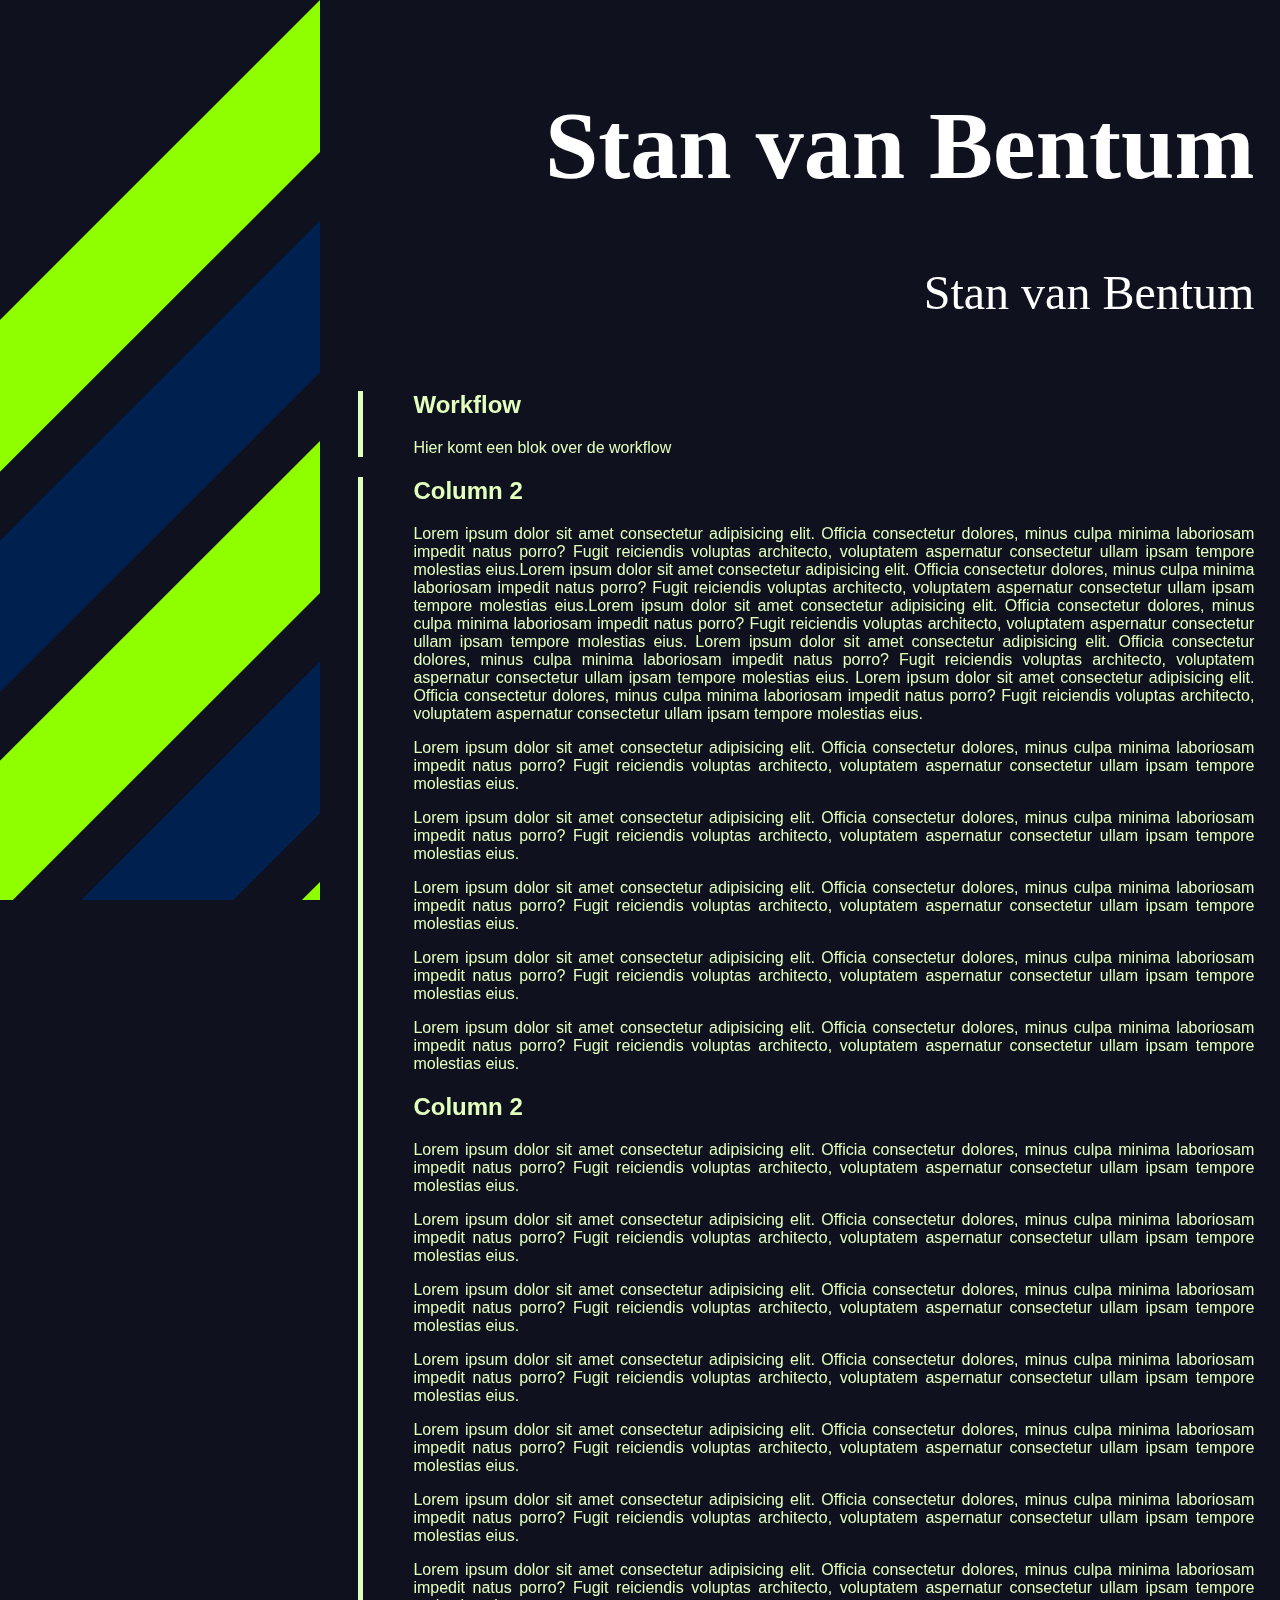
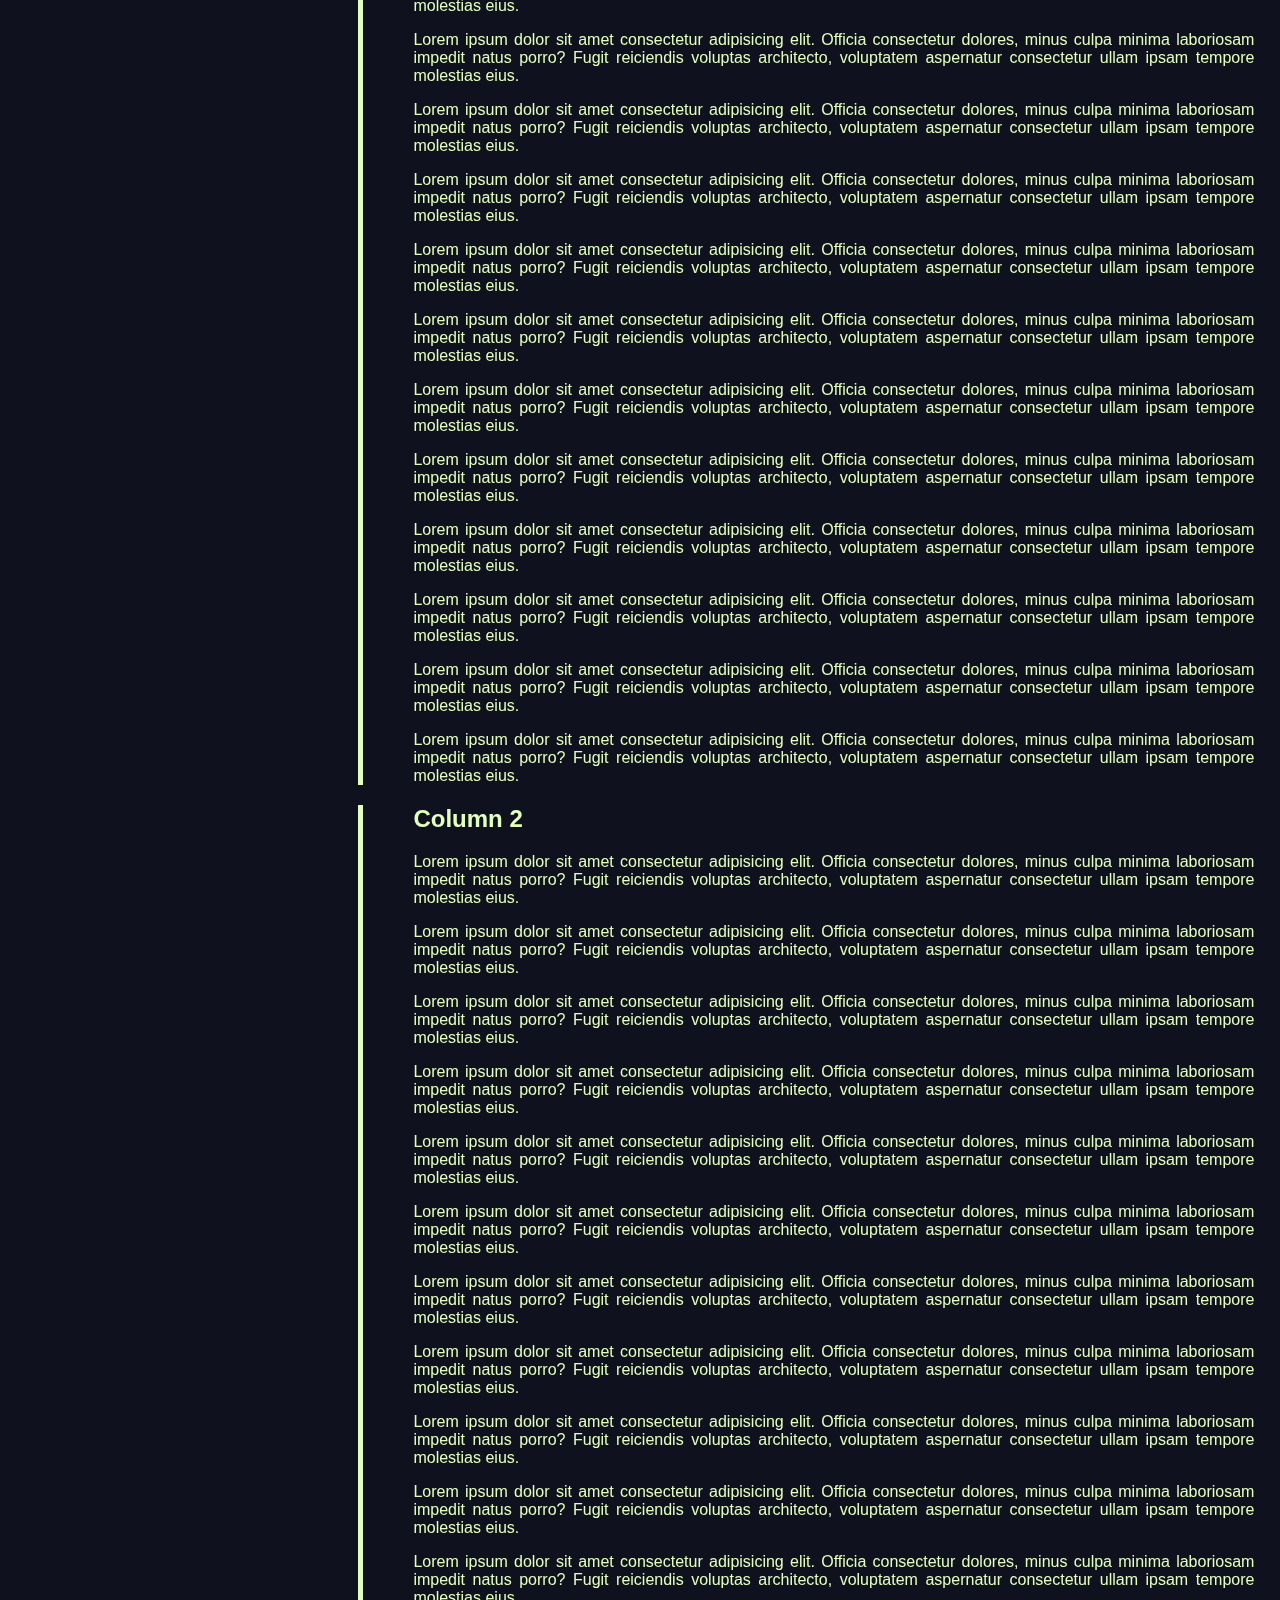
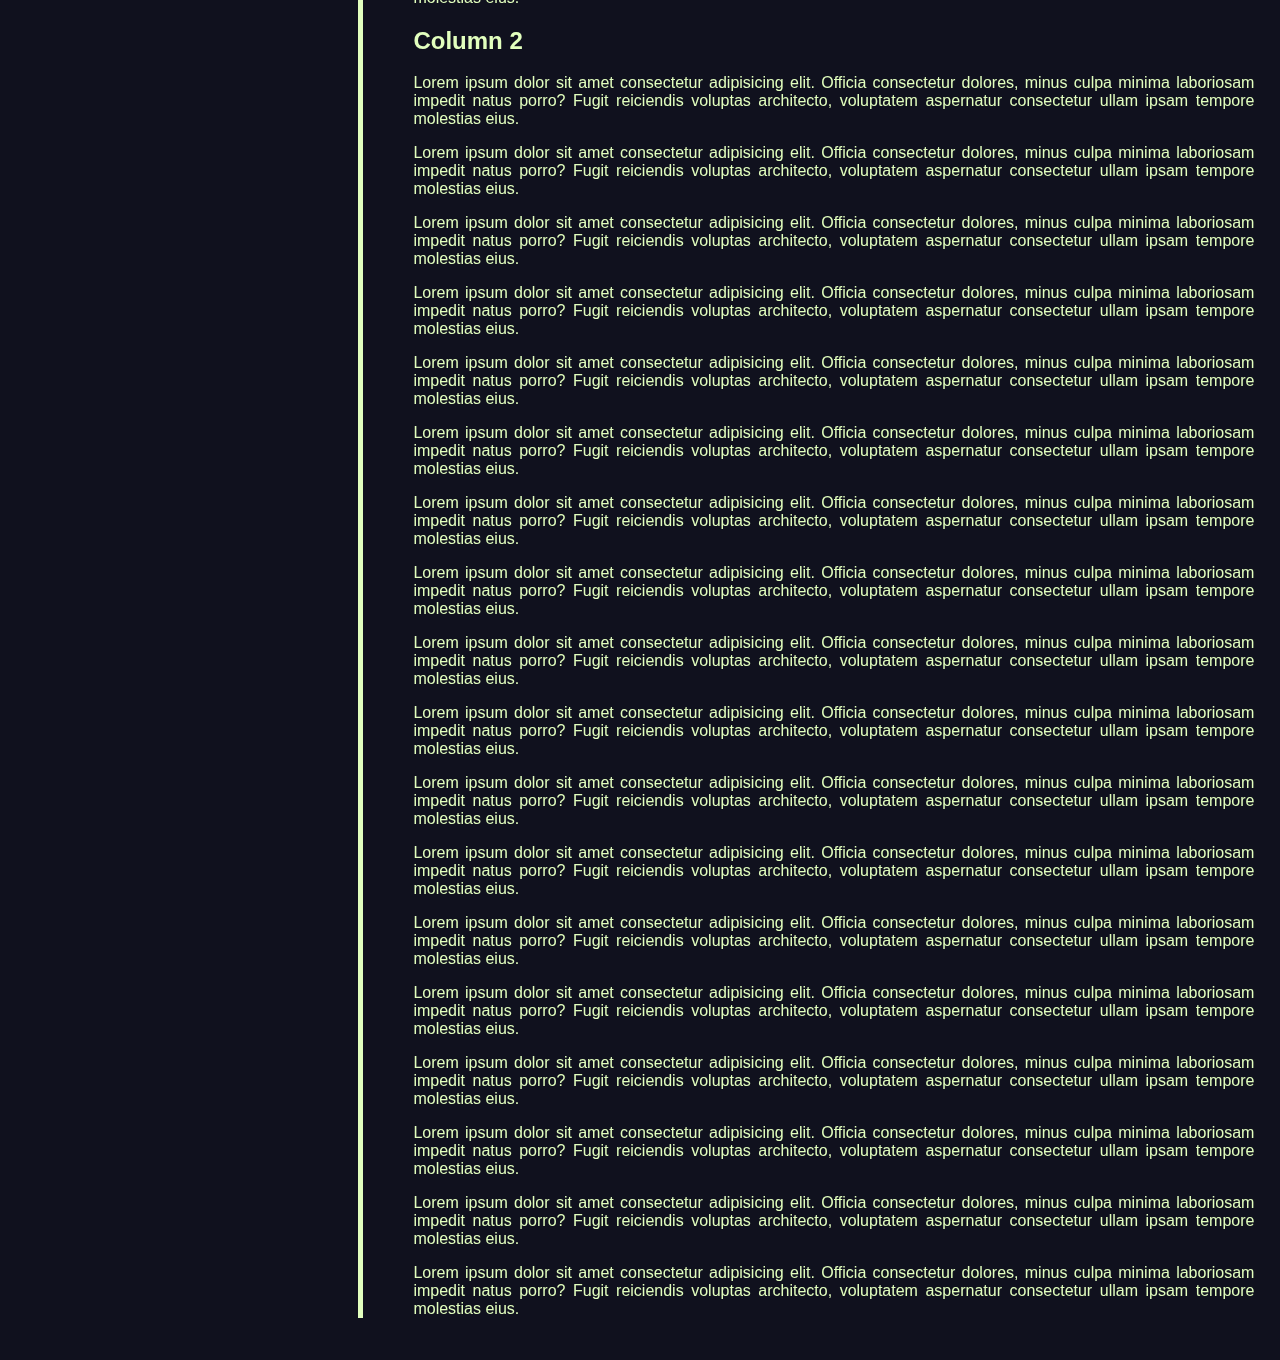
==== index.html @ 48581569 "Small stuff" ====
<!DOCTYPE html>
<html lang="en">

<head>
    <meta charset="UTF-8">
    <meta http-equiv="X-UA-Compatible" content="IE=edge">
    <meta name="viewport" content="width=device-width, initial-scale=1.0">
    <title>Document</title>
    <link rel="stylesheet" type="text/css" href="./style/style.css">


</head>

<body>
    <!-- <h2>Two Unequal Columns</h2> -->

    <div class="row">
        <header class="head right">
            <h1>Stan van Bentum</h1>Stan van Bentum
        </header>
        <aside class="column left">
        </aside>
        <div class="column right">
            <article class="alignRight">
                <h2>Workflow</h2>
                <p>Hier komt een blok over de workflow</p>
            </article>
            <article>
                <h2>Column 2</h2>
                <p>Lorem ipsum dolor sit amet consectetur adipisicing elit. Officia consectetur dolores, minus culpa
                    minima
                    laboriosam impedit natus porro? Fugit reiciendis voluptas architecto, voluptatem aspernatur
                    consectetur
                    ullam ipsam tempore molestias eius.Lorem ipsum dolor sit amet consectetur adipisicing elit. Officia
                    consectetur dolores, minus culpa
                    minima
                    laboriosam impedit natus porro? Fugit reiciendis voluptas architecto, voluptatem aspernatur
                    consectetur
                    ullam ipsam tempore molestias eius.Lorem ipsum dolor sit amet consectetur adipisicing elit. Officia
                    consectetur dolores, minus culpa
                    minima
                    laboriosam impedit natus porro? Fugit reiciendis voluptas architecto, voluptatem aspernatur
                    consectetur
                    ullam ipsam tempore molestias eius. Lorem ipsum dolor sit amet consectetur adipisicing elit. Officia
                    consectetur dolores, minus culpa
                    minima
                    laboriosam impedit natus porro? Fugit reiciendis voluptas architecto, voluptatem aspernatur
                    consectetur
                    ullam ipsam tempore molestias eius. Lorem ipsum dolor sit amet consectetur adipisicing elit. Officia
                    consectetur dolores, minus culpa
                    minima
                    laboriosam impedit natus porro? Fugit reiciendis voluptas architecto, voluptatem aspernatur
                    consectetur
                    ullam ipsam tempore molestias eius.</p>
                <p>Lorem ipsum dolor sit amet consectetur adipisicing elit. Officia consectetur dolores, minus culpa
                    minima
                    laboriosam impedit natus porro? Fugit reiciendis voluptas architecto, voluptatem aspernatur
                    consectetur
                    ullam ipsam tempore molestias eius.</p>
                <p>Lorem ipsum dolor sit amet consectetur adipisicing elit. Officia consectetur dolores, minus culpa
                    minima
                    laboriosam impedit natus porro? Fugit reiciendis voluptas architecto, voluptatem aspernatur
                    consectetur
                    ullam ipsam tempore molestias eius.</p>
                <p>Lorem ipsum dolor sit amet consectetur adipisicing elit. Officia consectetur dolores, minus culpa
                    minima
                    laboriosam impedit natus porro? Fugit reiciendis voluptas architecto, voluptatem aspernatur
                    consectetur
                    ullam ipsam tempore molestias eius.</p>

                <p>Lorem ipsum dolor sit amet consectetur adipisicing elit. Officia consectetur dolores, minus culpa
                    minima
                    laboriosam impedit natus porro? Fugit reiciendis voluptas architecto, voluptatem aspernatur
                    consectetur
                    ullam ipsam tempore molestias eius.</p>
                <p>Lorem ipsum dolor sit amet consectetur adipisicing elit. Officia consectetur dolores, minus culpa
                    minima
                    laboriosam impedit natus porro? Fugit reiciendis voluptas architecto, voluptatem aspernatur
                    consectetur
                    ullam ipsam tempore molestias eius.</p>
                <h2>Column 2</h2>
                <p>Lorem ipsum dolor sit amet consectetur adipisicing elit. Officia consectetur dolores, minus culpa
                    minima
                    laboriosam impedit natus porro? Fugit reiciendis voluptas architecto, voluptatem aspernatur
                    consectetur
                    ullam ipsam tempore molestias eius.</p>
                <p>Lorem ipsum dolor sit amet consectetur adipisicing elit. Officia consectetur dolores, minus culpa
                    minima
                    laboriosam impedit natus porro? Fugit reiciendis voluptas architecto, voluptatem aspernatur
                    consectetur
                    ullam ipsam tempore molestias eius.</p>
                <p>Lorem ipsum dolor sit amet consectetur adipisicing elit. Officia consectetur dolores, minus culpa
                    minima
                    laboriosam impedit natus porro? Fugit reiciendis voluptas architecto, voluptatem aspernatur
                    consectetur
                    ullam ipsam tempore molestias eius.</p>
                <p>Lorem ipsum dolor sit amet consectetur adipisicing elit. Officia consectetur dolores, minus culpa
                    minima
                    laboriosam impedit natus porro? Fugit reiciendis voluptas architecto, voluptatem aspernatur
                    consectetur
                    ullam ipsam tempore molestias eius.</p>
                <p>Lorem ipsum dolor sit amet consectetur adipisicing elit. Officia consectetur dolores, minus culpa
                    minima
                    laboriosam impedit natus porro? Fugit reiciendis voluptas architecto, voluptatem aspernatur
                    consectetur
                    ullam ipsam tempore molestias eius.</p>
                <p>Lorem ipsum dolor sit amet consectetur adipisicing elit. Officia consectetur dolores, minus culpa
                    minima
                    laboriosam impedit natus porro? Fugit reiciendis voluptas architecto, voluptatem aspernatur
                    consectetur
                    ullam ipsam tempore molestias eius.</p>
                <p>Lorem ipsum dolor sit amet consectetur adipisicing elit. Officia consectetur dolores, minus culpa
                    minima
                    laboriosam impedit natus porro? Fugit reiciendis voluptas architecto, voluptatem aspernatur
                    consectetur
                    ullam ipsam tempore molestias eius.</p>
                <p>Lorem ipsum dolor sit amet consectetur adipisicing elit. Officia consectetur dolores, minus culpa
                    minima
                    laboriosam impedit natus porro? Fugit reiciendis voluptas architecto, voluptatem aspernatur
                    consectetur
                    ullam ipsam tempore molestias eius.</p>
                <p>Lorem ipsum dolor sit amet consectetur adipisicing elit. Officia consectetur dolores, minus culpa
                    minima
                    laboriosam impedit natus porro? Fugit reiciendis voluptas architecto, voluptatem aspernatur
                    consectetur
                    ullam ipsam tempore molestias eius.</p>
                <p>Lorem ipsum dolor sit amet consectetur adipisicing elit. Officia consectetur dolores, minus culpa
                    minima
                    laboriosam impedit natus porro? Fugit reiciendis voluptas architecto, voluptatem aspernatur
                    consectetur
                    ullam ipsam tempore molestias eius.</p>
                <p>Lorem ipsum dolor sit amet consectetur adipisicing elit. Officia consectetur dolores, minus culpa
                    minima
                    laboriosam impedit natus porro? Fugit reiciendis voluptas architecto, voluptatem aspernatur
                    consectetur
                    ullam ipsam tempore molestias eius.</p>
                <p>Lorem ipsum dolor sit amet consectetur adipisicing elit. Officia consectetur dolores, minus culpa
                    minima
                    laboriosam impedit natus porro? Fugit reiciendis voluptas architecto, voluptatem aspernatur
                    consectetur
                    ullam ipsam tempore molestias eius.</p>
                <p>Lorem ipsum dolor sit amet consectetur adipisicing elit. Officia consectetur dolores, minus culpa
                    minima
                    laboriosam impedit natus porro? Fugit reiciendis voluptas architecto, voluptatem aspernatur
                    consectetur
                    ullam ipsam tempore molestias eius.</p>
                <p>Lorem ipsum dolor sit amet consectetur adipisicing elit. Officia consectetur dolores, minus culpa
                    minima
                    laboriosam impedit natus porro? Fugit reiciendis voluptas architecto, voluptatem aspernatur
                    consectetur
                    ullam ipsam tempore molestias eius.</p>
                <p>Lorem ipsum dolor sit amet consectetur adipisicing elit. Officia consectetur dolores, minus culpa
                    minima
                    laboriosam impedit natus porro? Fugit reiciendis voluptas architecto, voluptatem aspernatur
                    consectetur
                    ullam ipsam tempore molestias eius.</p>
                <p>Lorem ipsum dolor sit amet consectetur adipisicing elit. Officia consectetur dolores, minus culpa
                    minima
                    laboriosam impedit natus porro? Fugit reiciendis voluptas architecto, voluptatem aspernatur
                    consectetur
                    ullam ipsam tempore molestias eius.</p>
                <p>Lorem ipsum dolor sit amet consectetur adipisicing elit. Officia consectetur dolores, minus culpa
                    minima
                    laboriosam impedit natus porro? Fugit reiciendis voluptas architecto, voluptatem aspernatur
                    consectetur
                    ullam ipsam tempore molestias eius.</p>
                <p>Lorem ipsum dolor sit amet consectetur adipisicing elit. Officia consectetur dolores, minus culpa
                    minima
                    laboriosam impedit natus porro? Fugit reiciendis voluptas architecto, voluptatem aspernatur
                    consectetur
                    ullam ipsam tempore molestias eius.</p>
            </article>
            <article>
                <h2>Column 2</h2>
                <p>Lorem ipsum dolor sit amet consectetur adipisicing elit. Officia consectetur dolores, minus culpa
                    minima
                    laboriosam impedit natus porro? Fugit reiciendis voluptas architecto, voluptatem aspernatur
                    consectetur
                    ullam ipsam tempore molestias eius.</p>
                <p>Lorem ipsum dolor sit amet consectetur adipisicing elit. Officia consectetur dolores, minus culpa
                    minima
                    laboriosam impedit natus porro? Fugit reiciendis voluptas architecto, voluptatem aspernatur
                    consectetur
                    ullam ipsam tempore molestias eius.</p>
                <p>Lorem ipsum dolor sit amet consectetur adipisicing elit. Officia consectetur dolores, minus culpa
                    minima
                    laboriosam impedit natus porro? Fugit reiciendis voluptas architecto, voluptatem aspernatur
                    consectetur
                    ullam ipsam tempore molestias eius.</p>
                <p>Lorem ipsum dolor sit amet consectetur adipisicing elit. Officia consectetur dolores, minus culpa
                    minima
                    laboriosam impedit natus porro? Fugit reiciendis voluptas architecto, voluptatem aspernatur
                    consectetur
                    ullam ipsam tempore molestias eius.</p>
                <p>Lorem ipsum dolor sit amet consectetur adipisicing elit. Officia consectetur dolores, minus culpa
                    minima
                    laboriosam impedit natus porro? Fugit reiciendis voluptas architecto, voluptatem aspernatur
                    consectetur
                    ullam ipsam tempore molestias eius.</p>
                <p>Lorem ipsum dolor sit amet consectetur adipisicing elit. Officia consectetur dolores, minus culpa
                    minima
                    laboriosam impedit natus porro? Fugit reiciendis voluptas architecto, voluptatem aspernatur
                    consectetur
                    ullam ipsam tempore molestias eius.</p>
                <p>Lorem ipsum dolor sit amet consectetur adipisicing elit. Officia consectetur dolores, minus culpa
                    minima
                    laboriosam impedit natus porro? Fugit reiciendis voluptas architecto, voluptatem aspernatur
                    consectetur
                    ullam ipsam tempore molestias eius.</p>
                <p>Lorem ipsum dolor sit amet consectetur adipisicing elit. Officia consectetur dolores, minus culpa
                    minima
                    laboriosam impedit natus porro? Fugit reiciendis voluptas architecto, voluptatem aspernatur
                    consectetur
                    ullam ipsam tempore molestias eius.</p>
                <p>Lorem ipsum dolor sit amet consectetur adipisicing elit. Officia consectetur dolores, minus culpa
                    minima
                    laboriosam impedit natus porro? Fugit reiciendis voluptas architecto, voluptatem aspernatur
                    consectetur
                    ullam ipsam tempore molestias eius.</p>
                <p>Lorem ipsum dolor sit amet consectetur adipisicing elit. Officia consectetur dolores, minus culpa
                    minima
                    laboriosam impedit natus porro? Fugit reiciendis voluptas architecto, voluptatem aspernatur
                    consectetur
                    ullam ipsam tempore molestias eius.</p>
                <p>Lorem ipsum dolor sit amet consectetur adipisicing elit. Officia consectetur dolores, minus culpa
                    minima
                    laboriosam impedit natus porro? Fugit reiciendis voluptas architecto, voluptatem aspernatur
                    consectetur
                    ullam ipsam tempore molestias eius.</p>
                <h2>Column 2</h2>
                <p>Lorem ipsum dolor sit amet consectetur adipisicing elit. Officia consectetur dolores, minus culpa
                    minima
                    laboriosam impedit natus porro? Fugit reiciendis voluptas architecto, voluptatem aspernatur
                    consectetur
                    ullam ipsam tempore molestias eius.</p>
                <p>Lorem ipsum dolor sit amet consectetur adipisicing elit. Officia consectetur dolores, minus culpa
                    minima
                    laboriosam impedit natus porro? Fugit reiciendis voluptas architecto, voluptatem aspernatur
                    consectetur
                    ullam ipsam tempore molestias eius.</p>
                <p>Lorem ipsum dolor sit amet consectetur adipisicing elit. Officia consectetur dolores, minus culpa
                    minima
                    laboriosam impedit natus porro? Fugit reiciendis voluptas architecto, voluptatem aspernatur
                    consectetur
                    ullam ipsam tempore molestias eius.</p>
                <p>Lorem ipsum dolor sit amet consectetur adipisicing elit. Officia consectetur dolores, minus culpa
                    minima
                    laboriosam impedit natus porro? Fugit reiciendis voluptas architecto, voluptatem aspernatur
                    consectetur
                    ullam ipsam tempore molestias eius.</p>
                <p>Lorem ipsum dolor sit amet consectetur adipisicing elit. Officia consectetur dolores, minus culpa
                    minima
                    laboriosam impedit natus porro? Fugit reiciendis voluptas architecto, voluptatem aspernatur
                    consectetur
                    ullam ipsam tempore molestias eius.</p>
                <p>Lorem ipsum dolor sit amet consectetur adipisicing elit. Officia consectetur dolores, minus culpa
                    minima
                    laboriosam impedit natus porro? Fugit reiciendis voluptas architecto, voluptatem aspernatur
                    consectetur
                    ullam ipsam tempore molestias eius.</p>
                <p>Lorem ipsum dolor sit amet consectetur adipisicing elit. Officia consectetur dolores, minus culpa
                    minima
                    laboriosam impedit natus porro? Fugit reiciendis voluptas architecto, voluptatem aspernatur
                    consectetur
                    ullam ipsam tempore molestias eius.</p>
                <p>Lorem ipsum dolor sit amet consectetur adipisicing elit. Officia consectetur dolores, minus culpa
                    minima
                    laboriosam impedit natus porro? Fugit reiciendis voluptas architecto, voluptatem aspernatur
                    consectetur
                    ullam ipsam tempore molestias eius.</p>
                <p>Lorem ipsum dolor sit amet consectetur adipisicing elit. Officia consectetur dolores, minus culpa
                    minima
                    laboriosam impedit natus porro? Fugit reiciendis voluptas architecto, voluptatem aspernatur
                    consectetur
                    ullam ipsam tempore molestias eius.</p>
                <p>Lorem ipsum dolor sit amet consectetur adipisicing elit. Officia consectetur dolores, minus culpa
                    minima
                    laboriosam impedit natus porro? Fugit reiciendis voluptas architecto, voluptatem aspernatur
                    consectetur
                    ullam ipsam tempore molestias eius.</p>
                <p>Lorem ipsum dolor sit amet consectetur adipisicing elit. Officia consectetur dolores, minus culpa
                    minima
                    laboriosam impedit natus porro? Fugit reiciendis voluptas architecto, voluptatem aspernatur
                    consectetur
                    ullam ipsam tempore molestias eius.</p>
                <p>Lorem ipsum dolor sit amet consectetur adipisicing elit. Officia consectetur dolores, minus culpa
                    minima
                    laboriosam impedit natus porro? Fugit reiciendis voluptas architecto, voluptatem aspernatur
                    consectetur
                    ullam ipsam tempore molestias eius.</p>
                <p>Lorem ipsum dolor sit amet consectetur adipisicing elit. Officia consectetur dolores, minus culpa
                    minima
                    laboriosam impedit natus porro? Fugit reiciendis voluptas architecto, voluptatem aspernatur
                    consectetur
                    ullam ipsam tempore molestias eius.</p>
                <p>Lorem ipsum dolor sit amet consectetur adipisicing elit. Officia consectetur dolores, minus culpa
                    minima
                    laboriosam impedit natus porro? Fugit reiciendis voluptas architecto, voluptatem aspernatur
                    consectetur
                    ullam ipsam tempore molestias eius.</p>
                <p>Lorem ipsum dolor sit amet consectetur adipisicing elit. Officia consectetur dolores, minus culpa
                    minima
                    laboriosam impedit natus porro? Fugit reiciendis voluptas architecto, voluptatem aspernatur
                    consectetur
                    ullam ipsam tempore molestias eius.</p>
                <p>Lorem ipsum dolor sit amet consectetur adipisicing elit. Officia consectetur dolores, minus culpa
                    minima
                    laboriosam impedit natus porro? Fugit reiciendis voluptas architecto, voluptatem aspernatur
                    consectetur
                    ullam ipsam tempore molestias eius.</p>
                <p>Lorem ipsum dolor sit amet consectetur adipisicing elit. Officia consectetur dolores, minus culpa
                    minima
                    laboriosam impedit natus porro? Fugit reiciendis voluptas architecto, voluptatem aspernatur
                    consectetur
                    ullam ipsam tempore molestias eius.</p>
                <p>Lorem ipsum dolor sit amet consectetur adipisicing elit. Officia consectetur dolores, minus culpa
                    minima
                    laboriosam impedit natus porro? Fugit reiciendis voluptas architecto, voluptatem aspernatur
                    consectetur
                    ullam ipsam tempore molestias eius.</p>
            </article>
        </div>
    </div>
    <script src="scripts/main.js"></script>
    <script src="scripts/scroll.js"></script>
</body>

</html>
---- style/style.css ----
@font-face {
    font-family: 'Lora', serif;
    src: url('https://fonts.googleapis.com/css2?family=Lora:wght@700');
}

@font-face {
    font-family: 'Open Sans', sans-serif;
    src: url('https://fonts.googleapis.com/css2?family=Open+Sans&display=swap');
}

body {
    margin: 0;
    padding: 0;
    /* overflow: hidden; */
    background: #10111E;
    overflow-x: hidden;
    height: 100%;
    font-family: 'Open Sans', sans-serif;

}

* {
    box-sizing: border-box;
}

.column {
    margin: 0;
}

header {
    text-align: right;
    color: white;
    font-size: 3em;
    font-family: 'Lora', serif;
}

.left {
    float: left;
    left: 0;
    top: 0;
    bottom: 0;
    right: 0;
    z-index: -1;
    width: 25vw;
    position: fixed;
    background-image: url('../background.svg');
    background-size: cover;
    background-repeat: no-repeat;
}

article {
    border-left: 5px solid #E2FFBE;
    color: #E2FFBE;
    padding-left: 50px;
    text-align: justify;
}

.right {
    float: right;
    width: 70%;
    margin: 2%;
}

/* Clear floats after the columns */
.row:after {
    content: "";
    display: table;
    clear: both;
}

.alignRight {
    padding-left: auto;
    padding-right: 0;
}

/* Responsive layout - when the screen is less than 600px wide, make the two columns stack on top of each other instead of next to each other */
@media screen and (max-width: 900px) {
    .column {
        width: 100%;
    }

    .left {
        z-index: -1;
    }
}

/* Hide scrollbar for Chrome, Safari and Opera */
body::-webkit-scrollbar {
    display: none;
}

/* Hide scrollbar for IE, Edge and Firefox */
body {
    -ms-overflow-style: none;
    /* IE and Edge */
    scrollbar-width: none;
    /* Firefox */
}
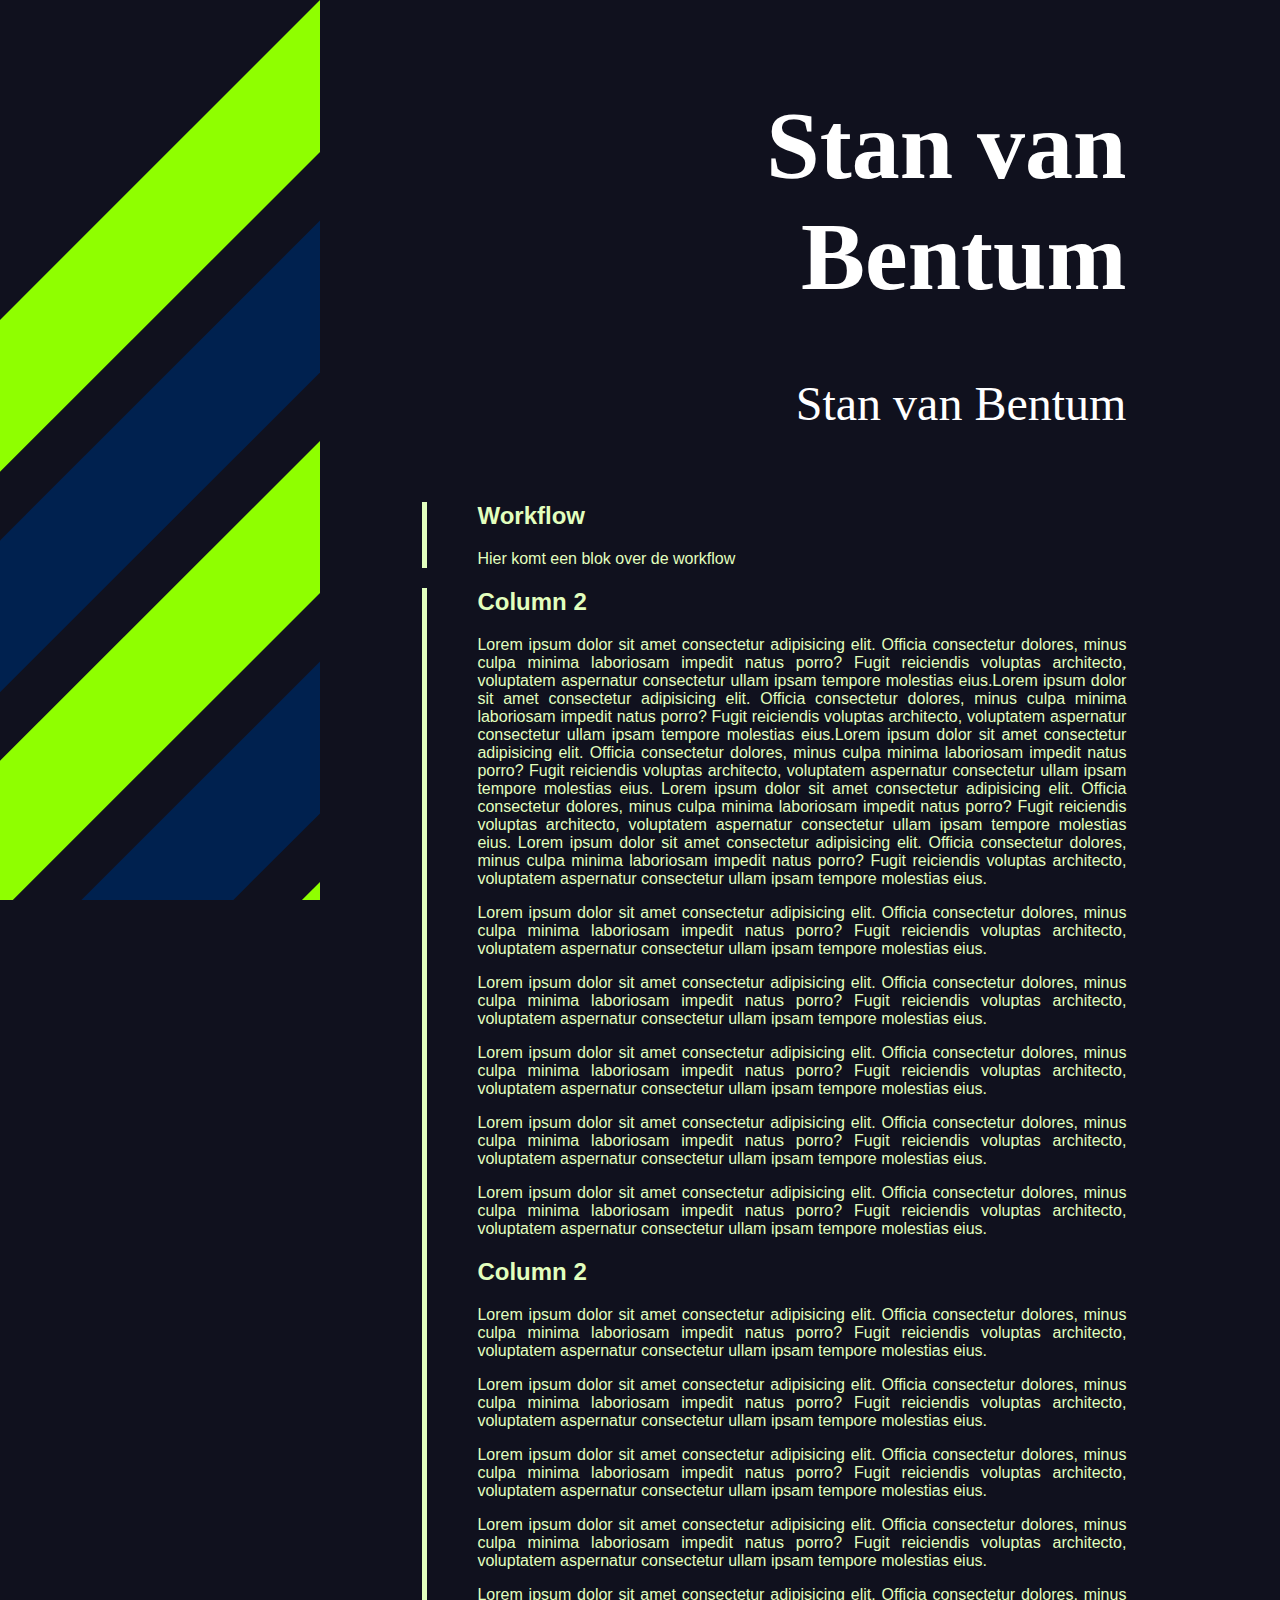
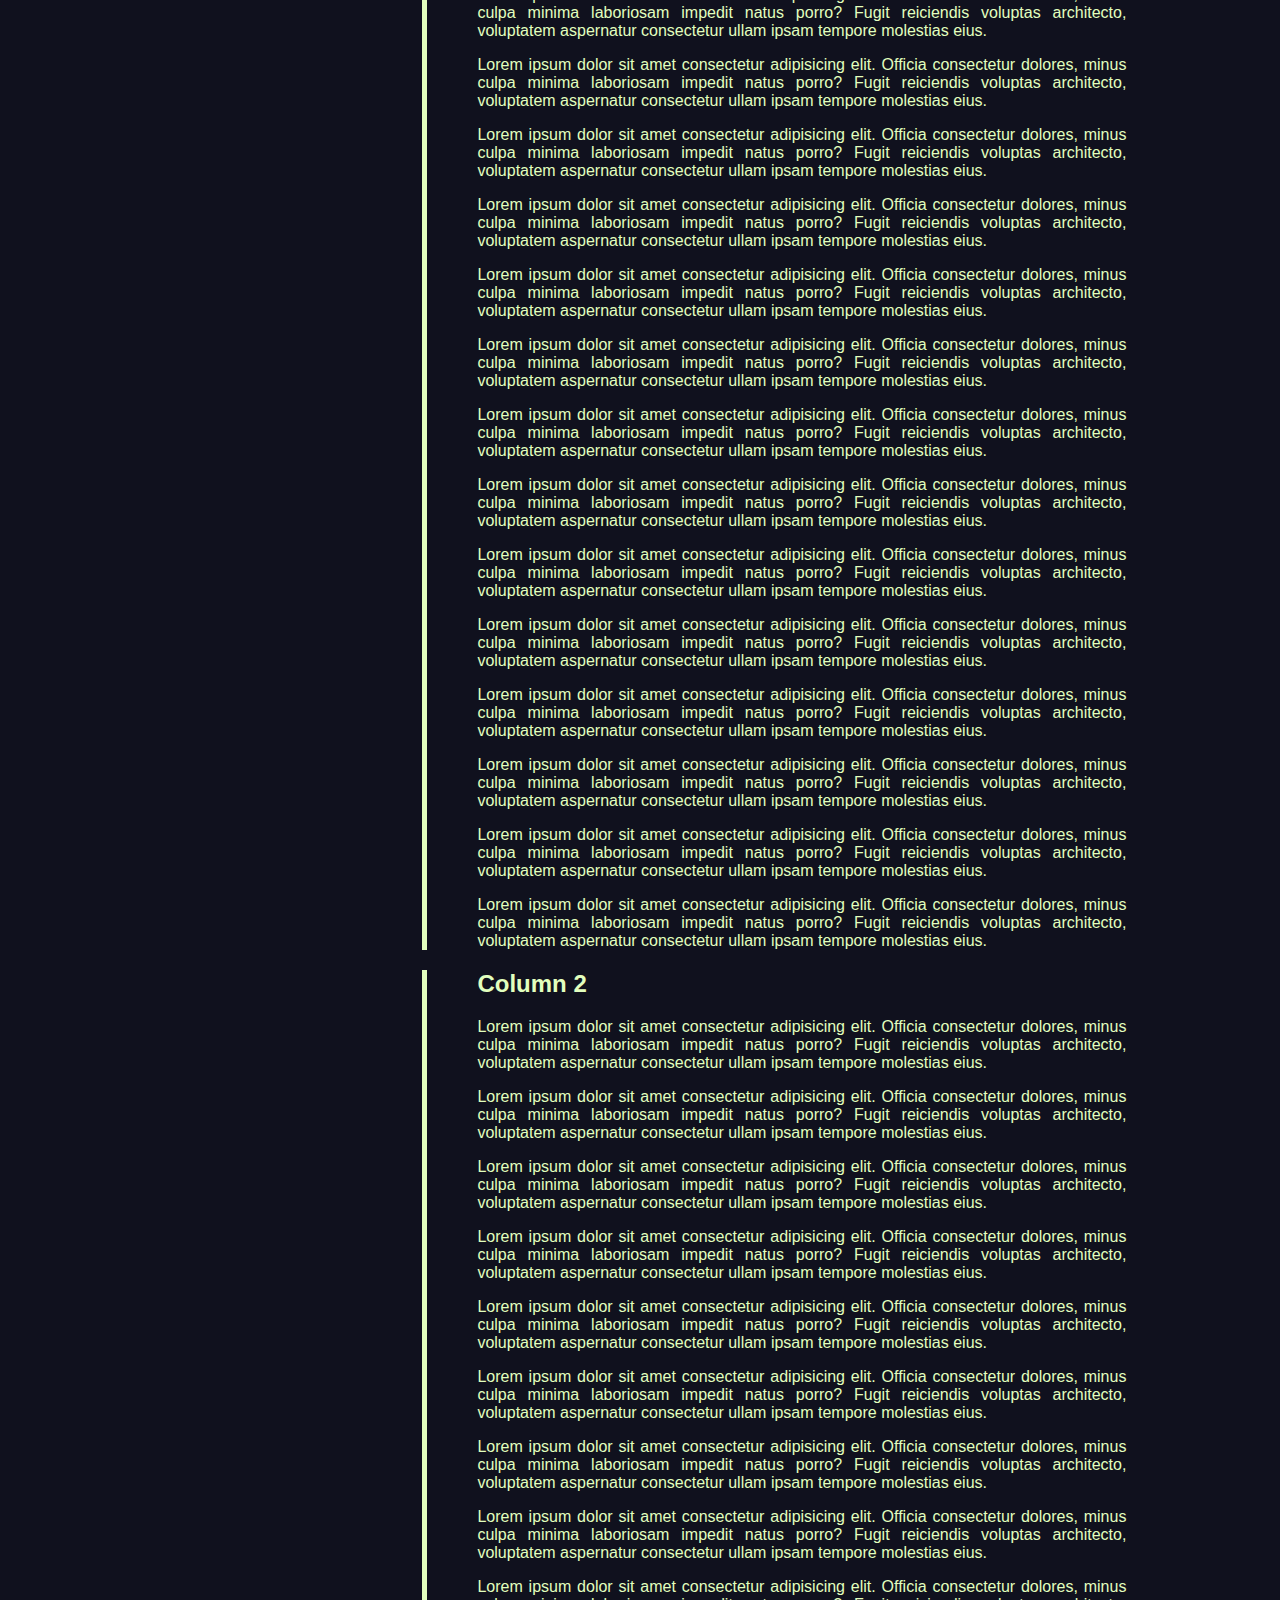
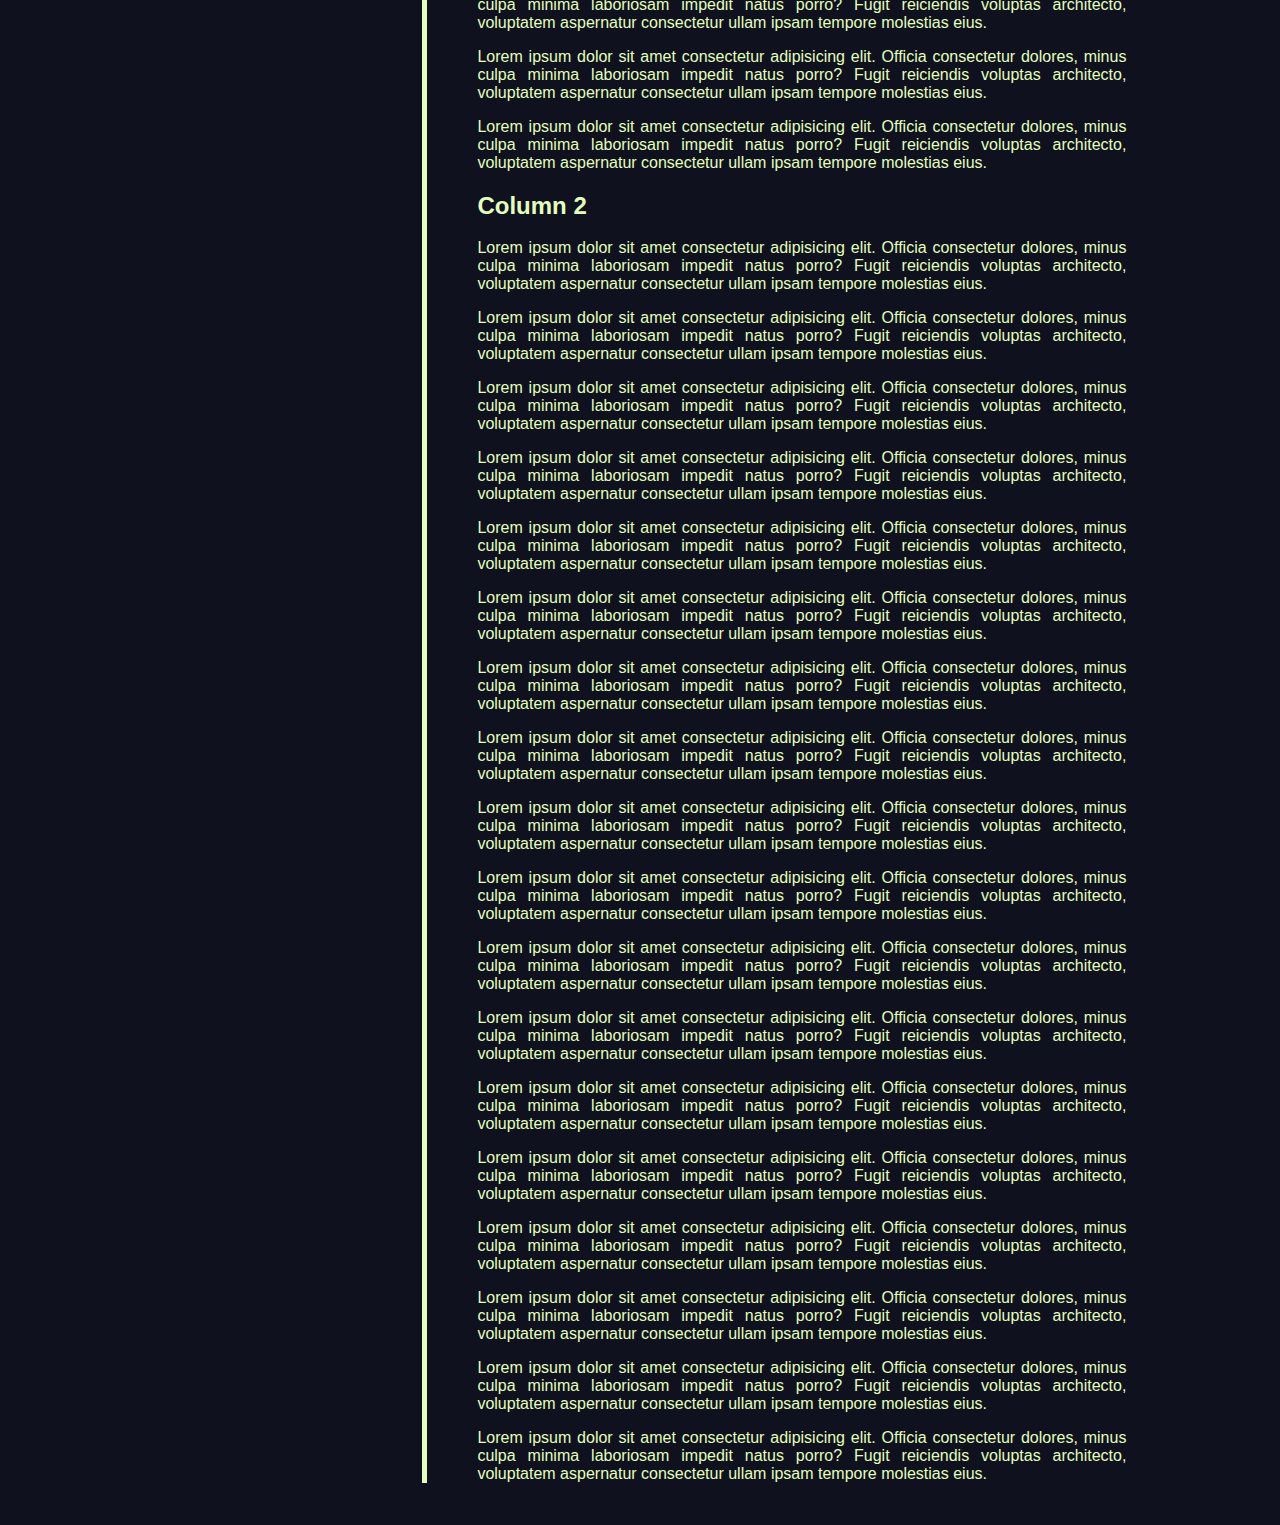
==== commit 6a22f76e: "Cleaned css" ====
--- a/index.html
+++ b/index.html
@@ -14,13 +14,13 @@
 <body>
     <!-- <h2>Two Unequal Columns</h2> -->
 
-    <div class="row">
+    <div>
         <header class="head right">
             <h1>Stan van Bentum</h1>Stan van Bentum
         </header>
-        <aside class="column left">
+        <aside class="left">
         </aside>
-        <div class="column right">
+        <div class="right">
             <article class="alignRight">
                 <h2>Workflow</h2>
                 <p>Hier komt een blok over de workflow</p>
--- a/style/style.css
+++ b/style/style.css
@@ -21,10 +21,6 @@
 
 * {
     box-sizing: border-box;
-}
-
-.column {
-    margin: 0;
 }
 
 header {
@@ -57,8 +53,9 @@
 
 .right {
     float: right;
-    width: 70%;
-    margin: 2%;
+    width: 70vw;
+    margin: 2vw;
+    padding: 0 10% 0 5%;
 }
 
 /* Clear floats after the columns */
@@ -75,12 +72,13 @@
 
 /* Responsive layout - when the screen is less than 600px wide, make the two columns stack on top of each other instead of next to each other */
 @media screen and (max-width: 900px) {
-    .column {
+    .right{
         width: 100%;
     }
 
     .left {
         z-index: -1;
+        width: 100%;
     }
 }
 
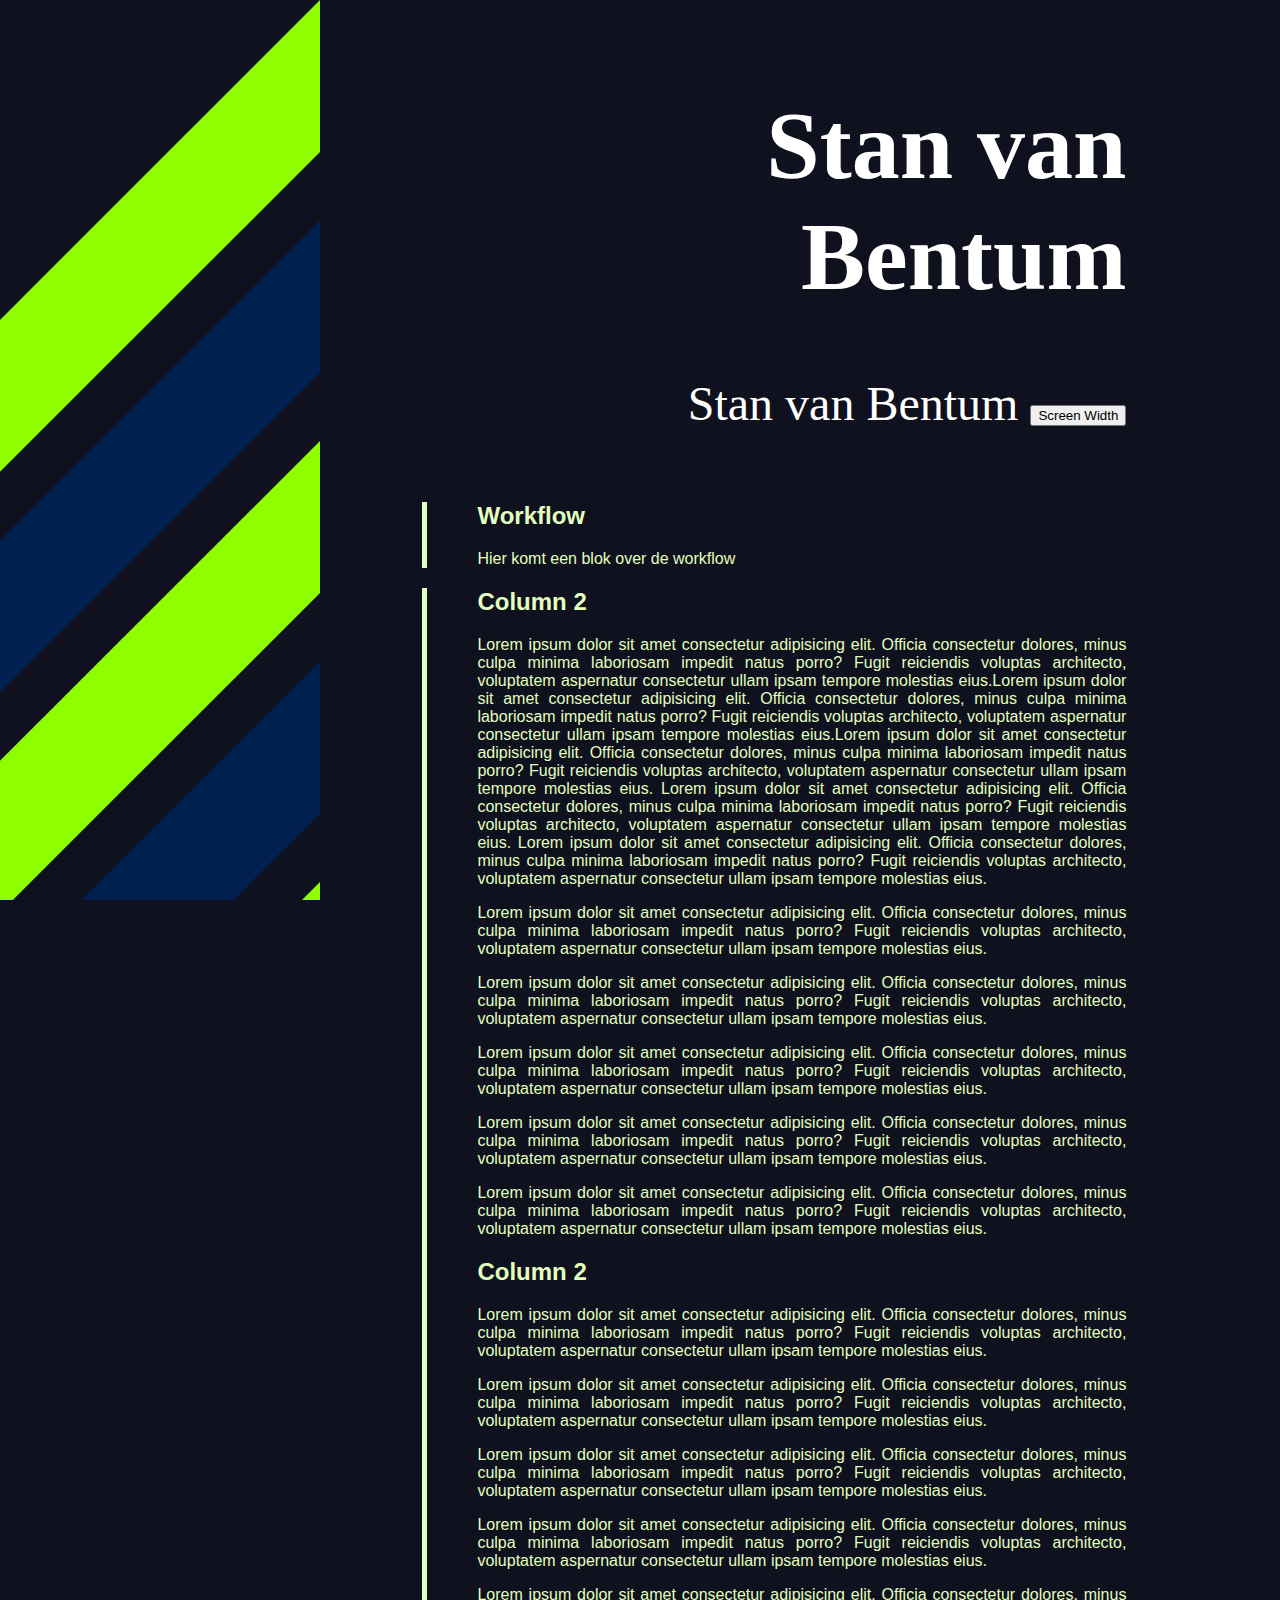
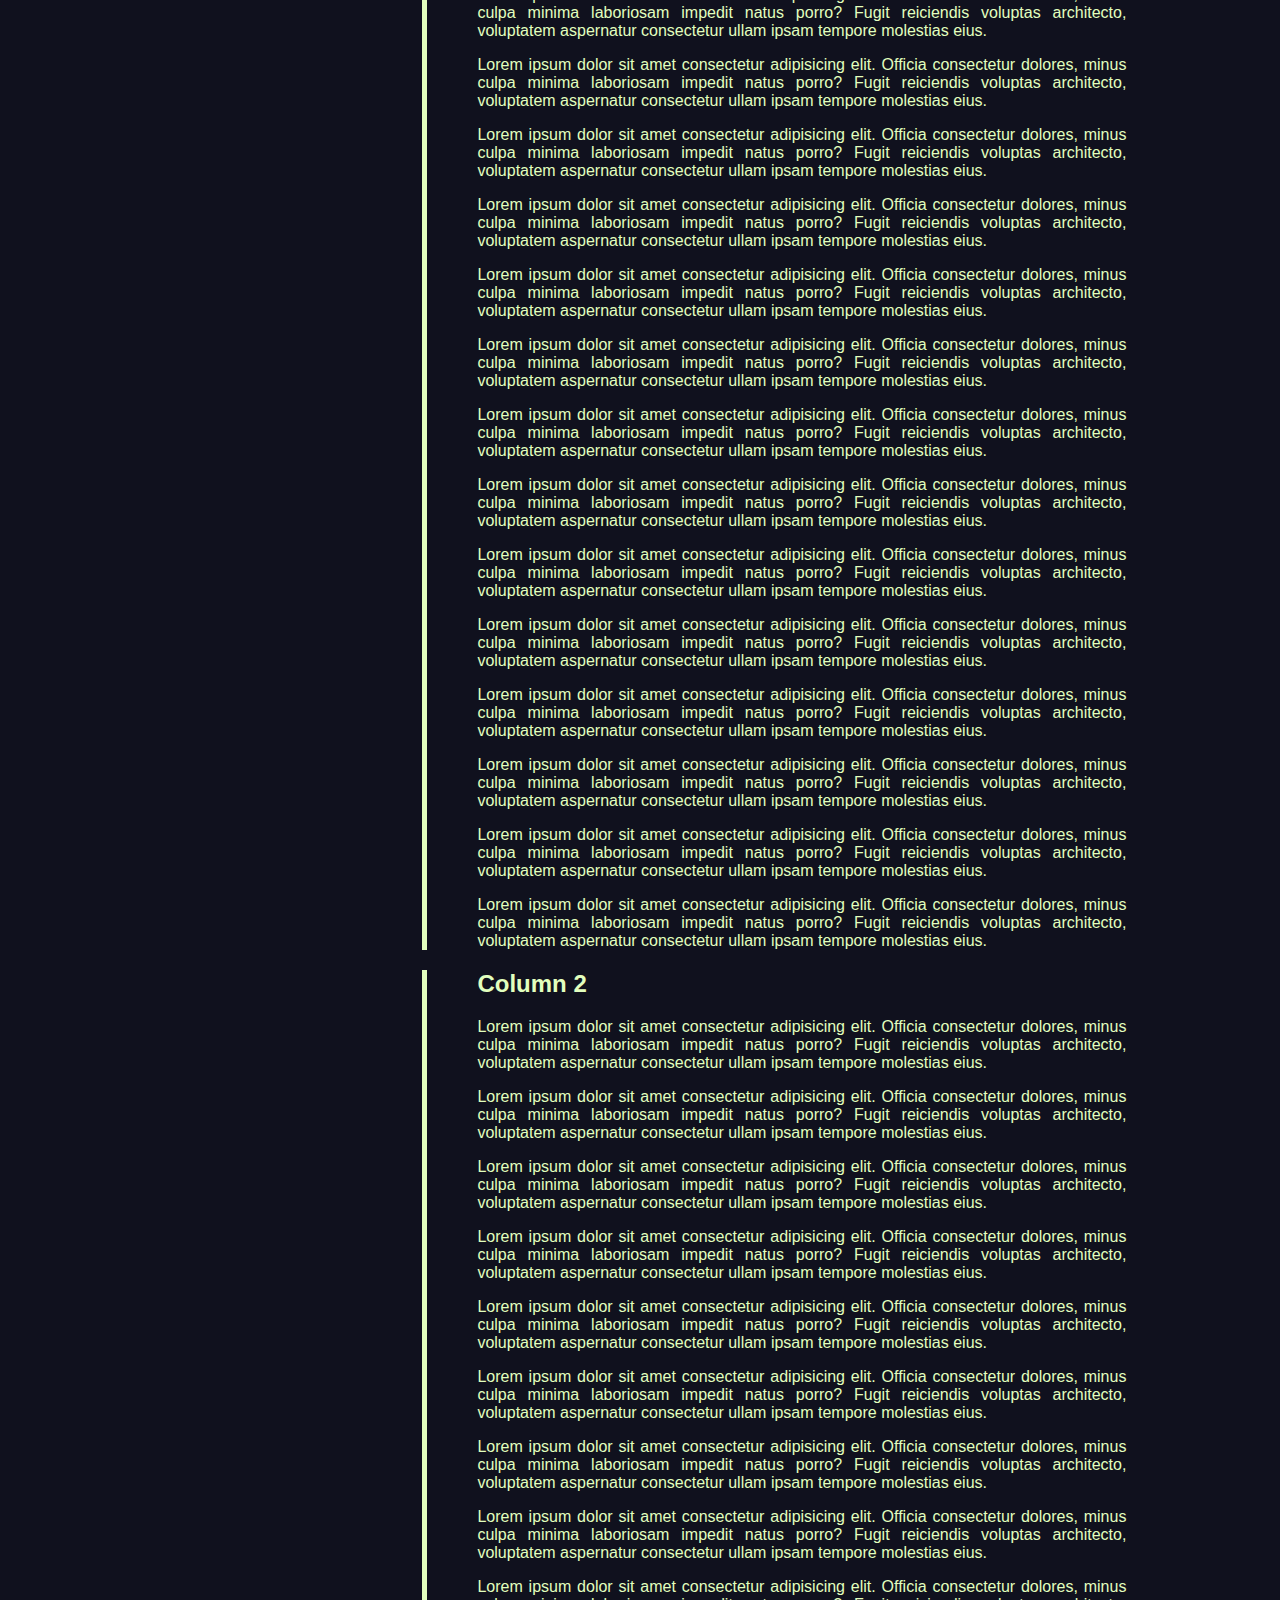
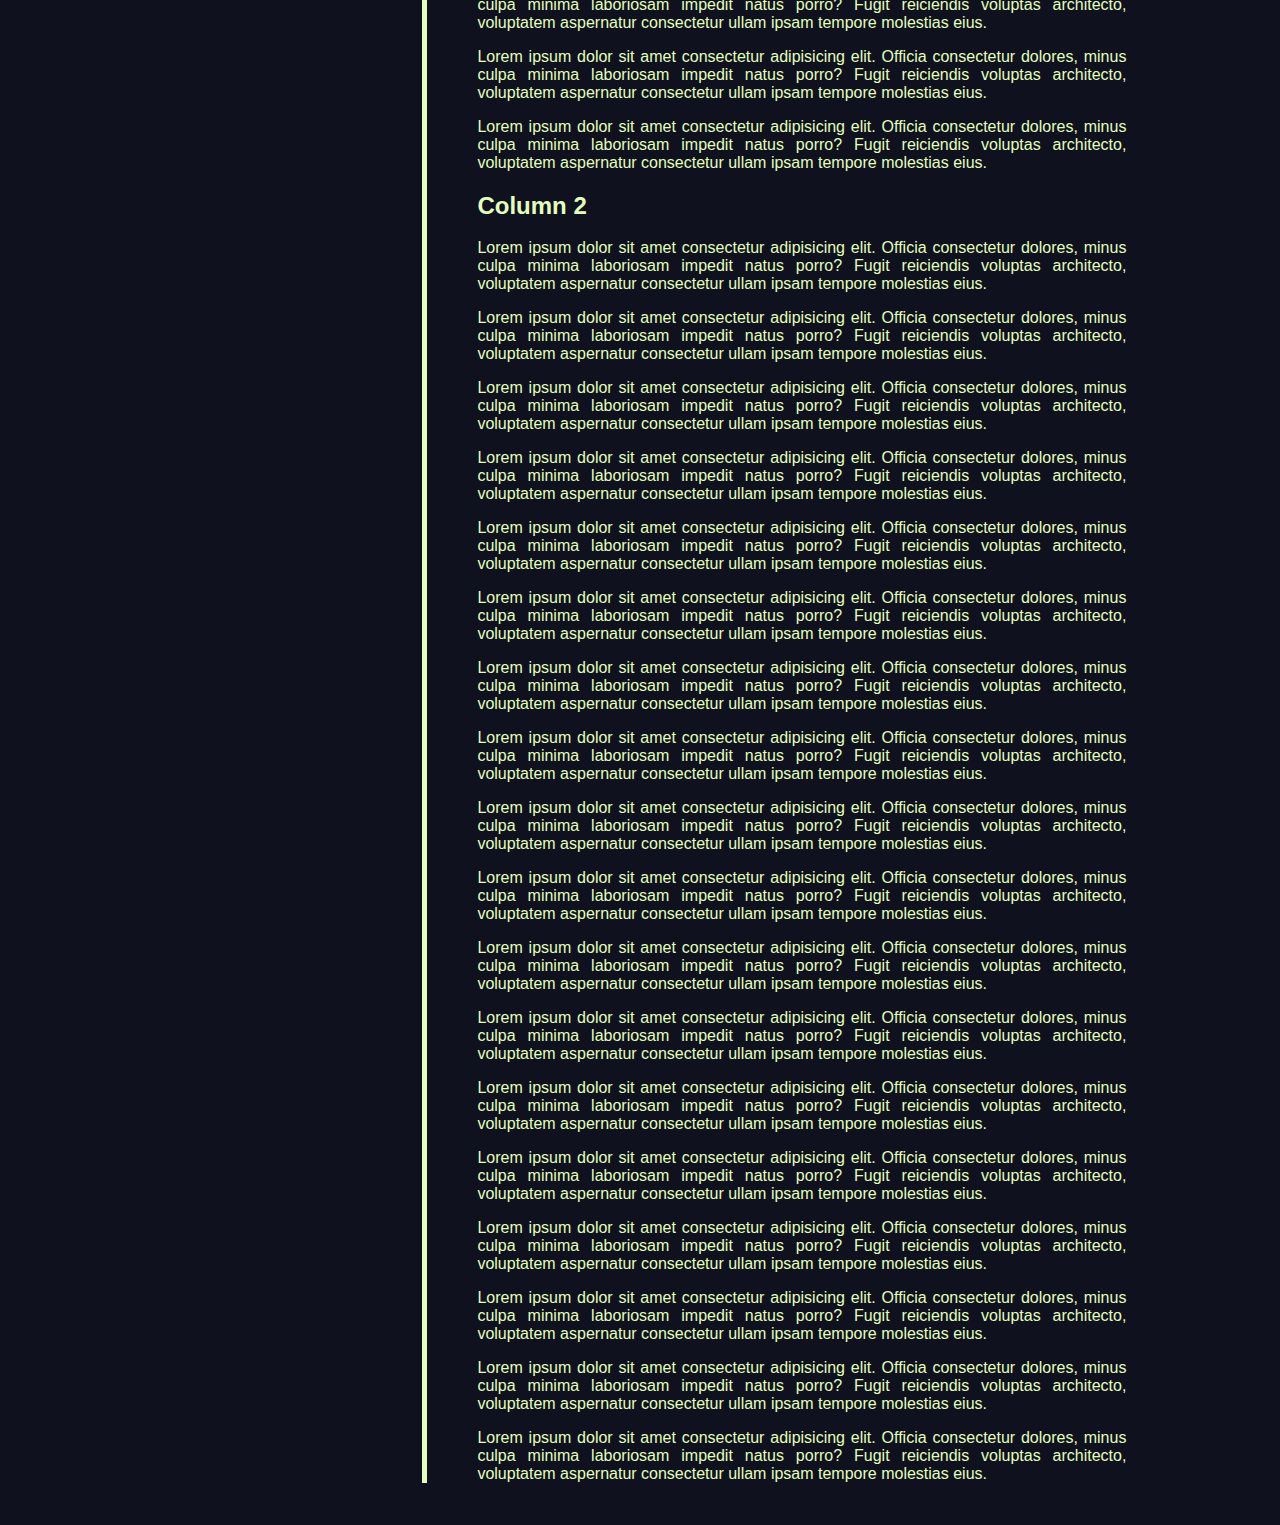
==== commit f298cab9: "Fucked around with variable scrolling" ====
--- a/index.html
+++ b/index.html
@@ -16,11 +16,12 @@
 
     <div>
         <header class="head right">
-            <h1>Stan van Bentum</h1>Stan van Bentum
+            <h1 id="test">Stan van Bentum</h1>Stan van Bentum
+            <button onclick="showWidth()">Screen Width</button>
         </header>
         <aside class="left">
         </aside>
-        <div class="right">
+        <div class="right" id="rightColumn">
             <article class="alignRight">
                 <h2>Workflow</h2>
                 <p>Hier komt een blok over de workflow</p>
--- a/style/style.css
+++ b/style/style.css
@@ -73,12 +73,12 @@
 /* Responsive layout - when the screen is less than 600px wide, make the two columns stack on top of each other instead of next to each other */
 @media screen and (max-width: 900px) {
     .right{
-        width: 100%;
+        width: 100vw;
     }
 
     .left {
         z-index: -1;
-        width: 100%;
+        width: 50vw;
     }
 }
 
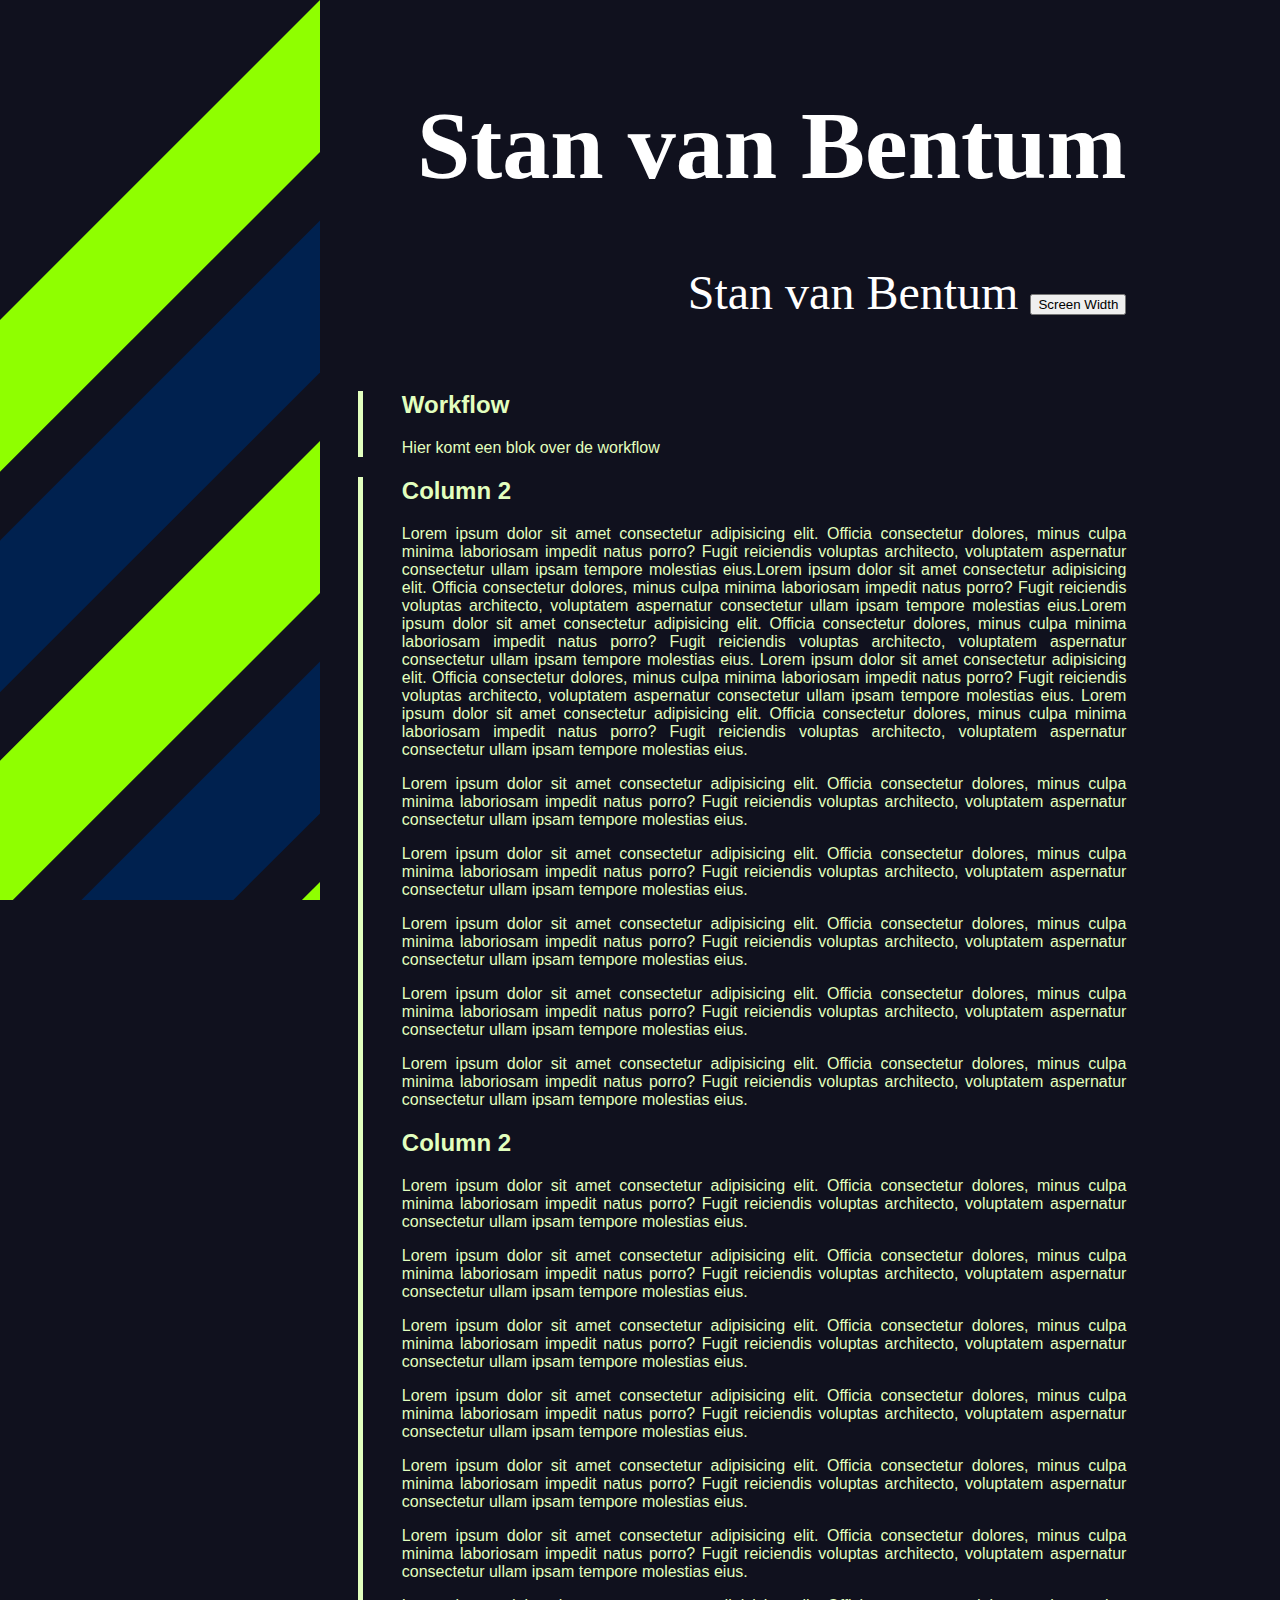
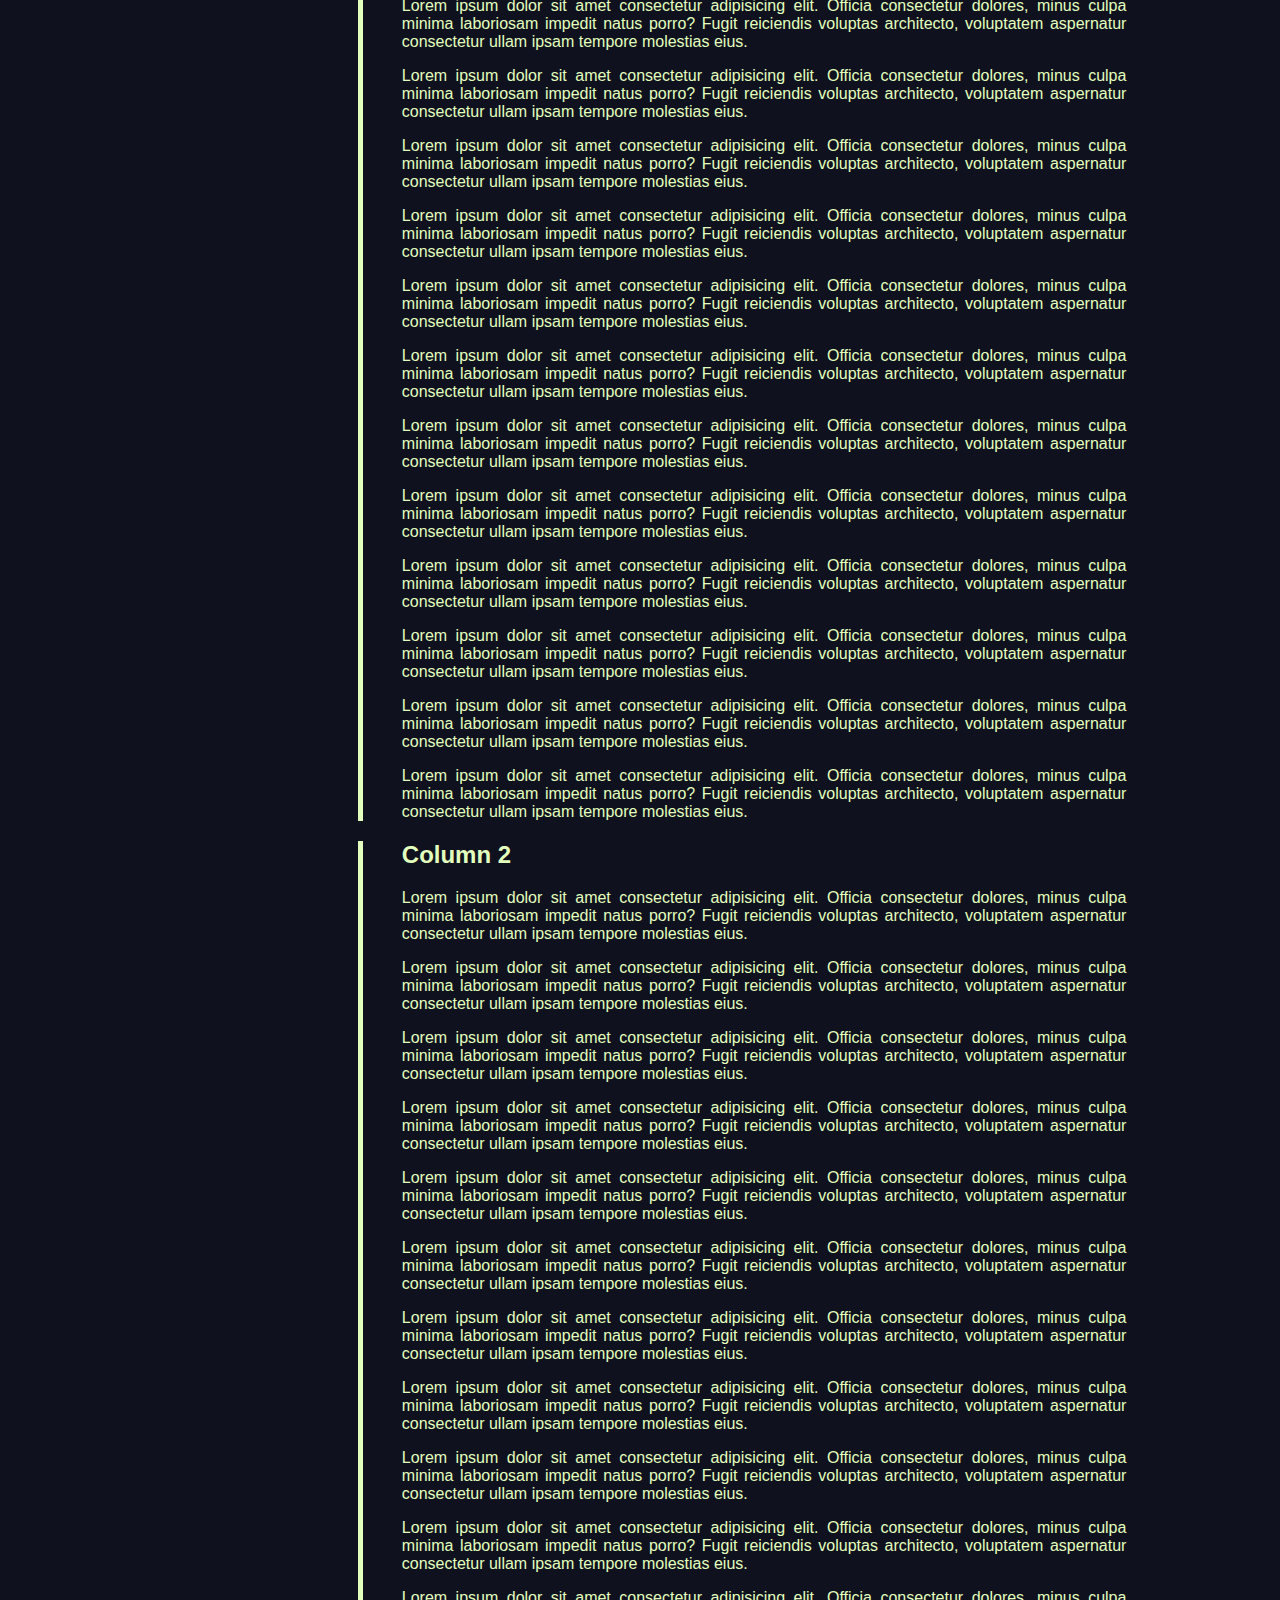
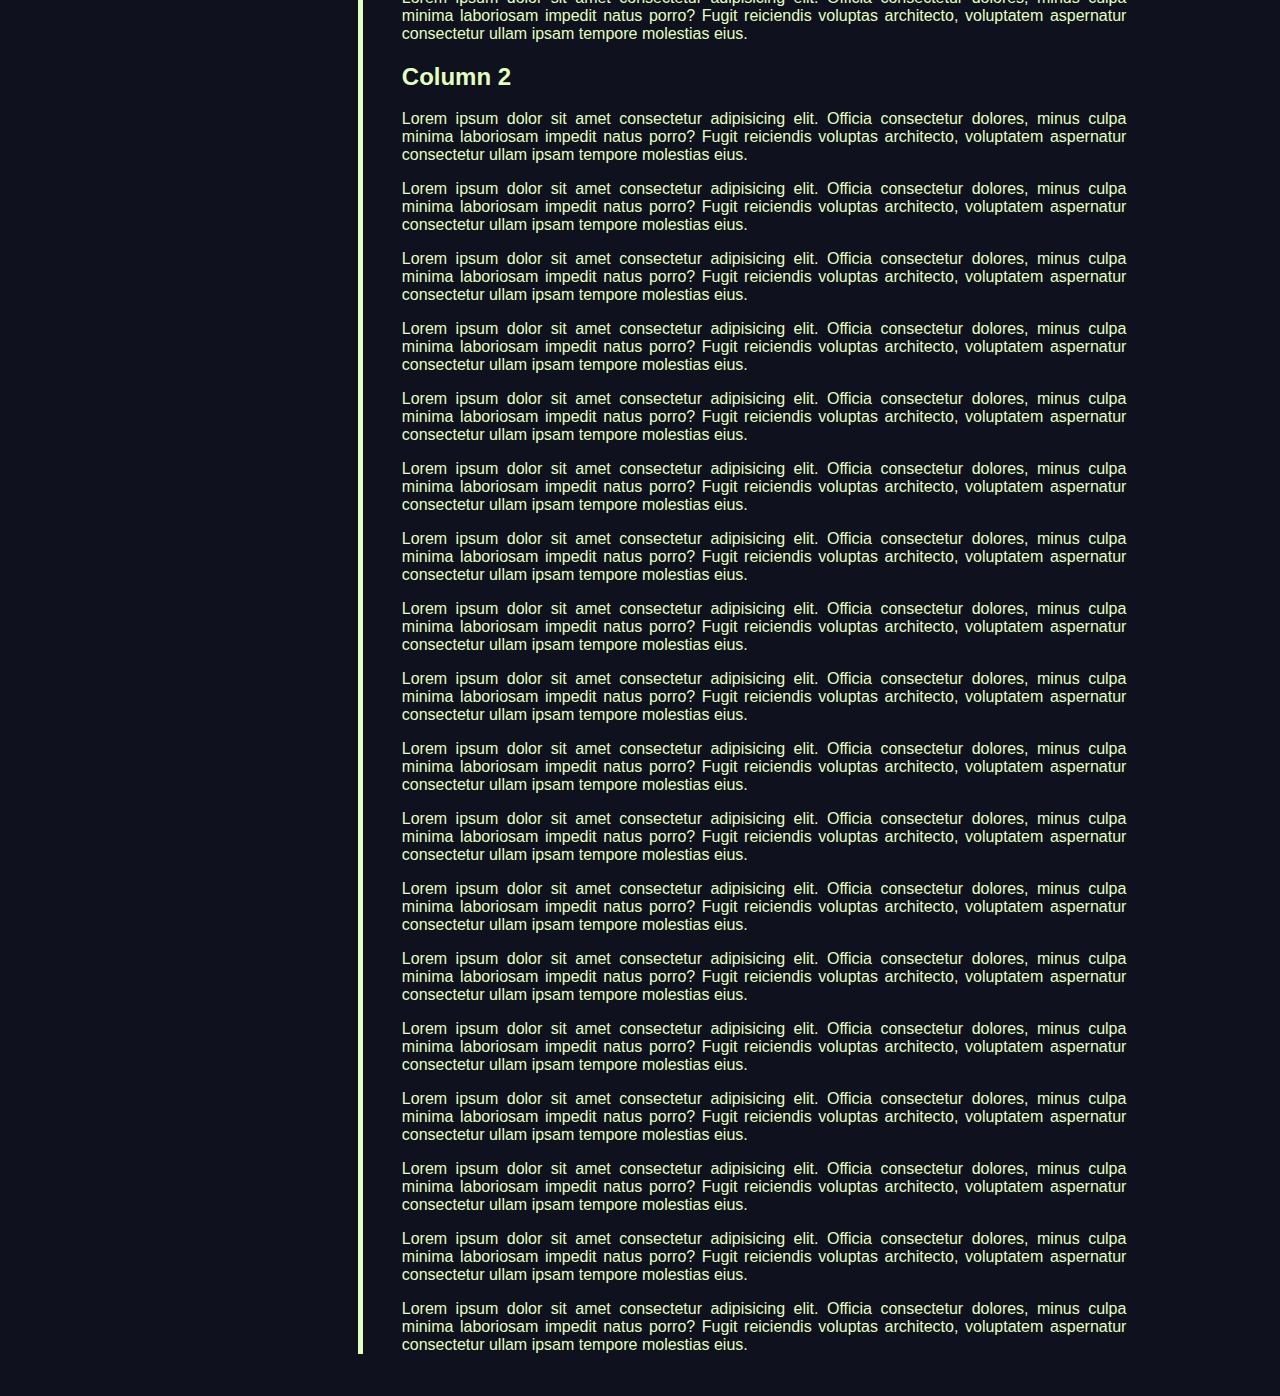
==== commit 4c521ed6: "Faviconnnn" ====
--- a/index.html
+++ b/index.html
@@ -5,8 +5,9 @@
     <meta charset="UTF-8">
     <meta http-equiv="X-UA-Compatible" content="IE=edge">
     <meta name="viewport" content="width=device-width, initial-scale=1.0">
-    <title>Document</title>
+    <title>Stan van Bentum</title>
     <link rel="stylesheet" type="text/css" href="./style/style.css">
+    <link rel="icon" type="image/png" sizes="180x180" href="favicon-180x180.png">
 
 
 </head>
--- a/style/style.css
+++ b/style/style.css
@@ -47,7 +47,7 @@
 article {
     border-left: 5px solid #E2FFBE;
     color: #E2FFBE;
-    padding-left: 50px;
+    padding-left: 3vw;
     text-align: justify;
 }
 
@@ -55,7 +55,8 @@
     float: right;
     width: 70vw;
     margin: 2vw;
-    padding: 0 10% 0 5%;
+    padding: 0 10% 0 0;
+    border-radius: 2vmax;
 }
 
 /* Clear floats after the columns */
@@ -72,8 +73,9 @@
 
 /* Responsive layout - when the screen is less than 600px wide, make the two columns stack on top of each other instead of next to each other */
 @media screen and (max-width: 900px) {
-    .right{
-        width: 100vw;
+    .right {
+        width: 90vw;
+        background-image: linear-gradient(to right, rgba(16, 17, 30, 1) 5%, rgba(16, 17, 30, 0.2));
     }
 
     .left {
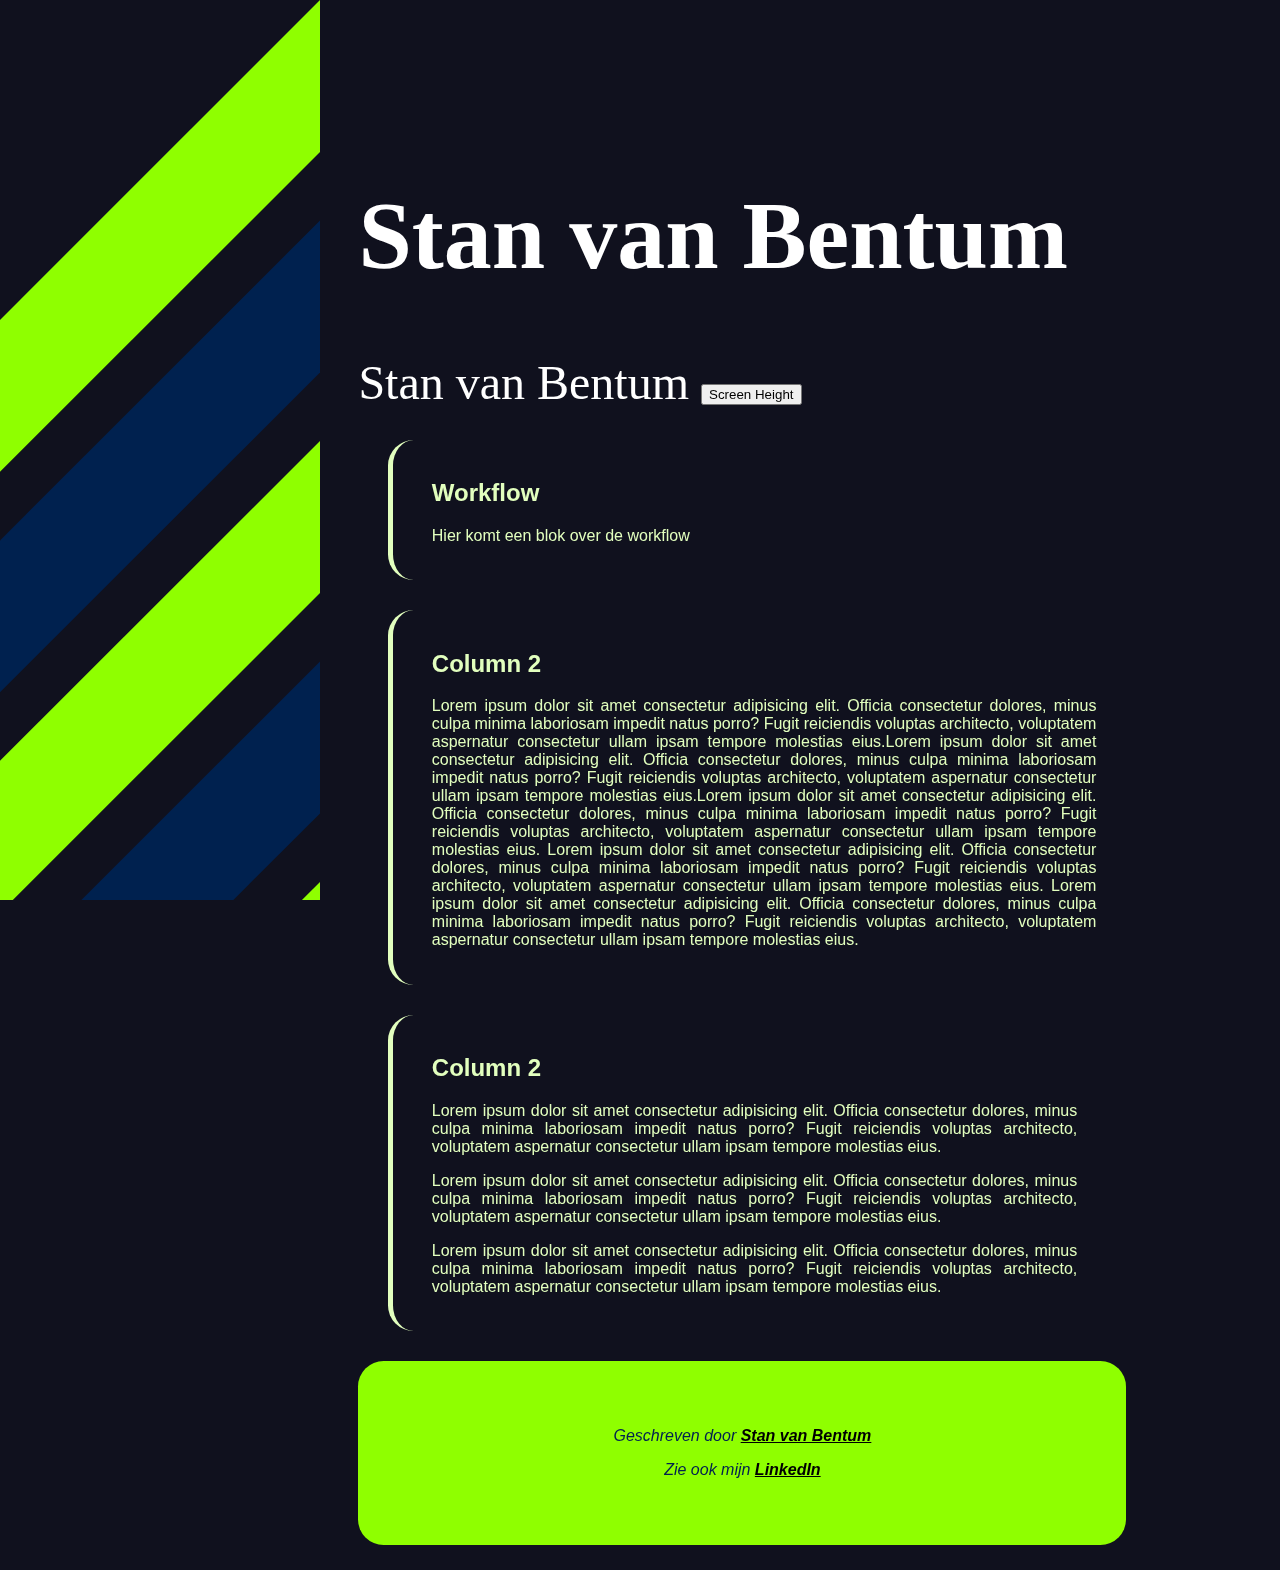
==== commit f1875684: "Stuff" ====
--- a/index.html
+++ b/index.html
@@ -16,23 +16,27 @@
     <!-- <h2>Two Unequal Columns</h2> -->
 
     <div>
-        <header class="head right">
-            <h1 id="test">Stan van Bentum</h1>Stan van Bentum
-            <button onclick="showWidth()">Screen Width</button>
-        </header>
-        <aside class="left">
+        <div id="popup"></div>
+        <aside class="imageGraphic">
         </aside>
         <div class="right" id="rightColumn">
-            <article class="alignRight">
+            <header class="head right">
+                <h1 id="test">Stan van Bentum</h1>Stan van Bentum
+                <button onclick="showWidth()">Screen Height</button>
+            </header>
+            <article class="alignLeft">
                 <h2>Workflow</h2>
                 <p>Hier komt een blok over de workflow</p>
             </article>
-            <article>
+            <article class="alignRight">
                 <h2>Column 2</h2>
                 <p>Lorem ipsum dolor sit amet consectetur adipisicing elit. Officia consectetur dolores, minus culpa
                     minima
                     laboriosam impedit natus porro? Fugit reiciendis voluptas architecto, voluptatem aspernatur
                     consectetur
+                    <!-- <iframe style="border: 1px solid rgba(0, 0, 0, 0.1);" width="80%"
+                        src="https://www.figma.com/embed?embed_host=share&url=https%3A%2F%2Fwww.figma.com%2Fproto%2FaAMnDF10wkh4Zy2drO5duc%2FPersonal-page%3Fpage-id%3D0%253A1%26node-id%3D36%253A18%26viewport%3D-1135%252C1826%252C0.49%26scaling%3Dscale-down%26starting-point-node-id%3D36%253A18%26show-proto-sidebar%3D1"
+                        allowfullscreen></iframe> -->
                     ullam ipsam tempore molestias eius.Lorem ipsum dolor sit amet consectetur adipisicing elit. Officia
                     consectetur dolores, minus culpa
                     minima
@@ -53,124 +57,8 @@
                     minima
                     laboriosam impedit natus porro? Fugit reiciendis voluptas architecto, voluptatem aspernatur
                     consectetur
-                    ullam ipsam tempore molestias eius.</p>
-                <p>Lorem ipsum dolor sit amet consectetur adipisicing elit. Officia consectetur dolores, minus culpa
-                    minima
-                    laboriosam impedit natus porro? Fugit reiciendis voluptas architecto, voluptatem aspernatur
-                    consectetur
-                    ullam ipsam tempore molestias eius.</p>
-                <p>Lorem ipsum dolor sit amet consectetur adipisicing elit. Officia consectetur dolores, minus culpa
-                    minima
-                    laboriosam impedit natus porro? Fugit reiciendis voluptas architecto, voluptatem aspernatur
-                    consectetur
-                    ullam ipsam tempore molestias eius.</p>
-                <p>Lorem ipsum dolor sit amet consectetur adipisicing elit. Officia consectetur dolores, minus culpa
-                    minima
-                    laboriosam impedit natus porro? Fugit reiciendis voluptas architecto, voluptatem aspernatur
-                    consectetur
-                    ullam ipsam tempore molestias eius.</p>
-
-                <p>Lorem ipsum dolor sit amet consectetur adipisicing elit. Officia consectetur dolores, minus culpa
-                    minima
-                    laboriosam impedit natus porro? Fugit reiciendis voluptas architecto, voluptatem aspernatur
-                    consectetur
-                    ullam ipsam tempore molestias eius.</p>
-                <p>Lorem ipsum dolor sit amet consectetur adipisicing elit. Officia consectetur dolores, minus culpa
-                    minima
-                    laboriosam impedit natus porro? Fugit reiciendis voluptas architecto, voluptatem aspernatur
-                    consectetur
-                    ullam ipsam tempore molestias eius.</p>
-                <h2>Column 2</h2>
-                <p>Lorem ipsum dolor sit amet consectetur adipisicing elit. Officia consectetur dolores, minus culpa
-                    minima
-                    laboriosam impedit natus porro? Fugit reiciendis voluptas architecto, voluptatem aspernatur
-                    consectetur
-                    ullam ipsam tempore molestias eius.</p>
-                <p>Lorem ipsum dolor sit amet consectetur adipisicing elit. Officia consectetur dolores, minus culpa
-                    minima
-                    laboriosam impedit natus porro? Fugit reiciendis voluptas architecto, voluptatem aspernatur
-                    consectetur
-                    ullam ipsam tempore molestias eius.</p>
-                <p>Lorem ipsum dolor sit amet consectetur adipisicing elit. Officia consectetur dolores, minus culpa
-                    minima
-                    laboriosam impedit natus porro? Fugit reiciendis voluptas architecto, voluptatem aspernatur
-                    consectetur
-                    ullam ipsam tempore molestias eius.</p>
-                <p>Lorem ipsum dolor sit amet consectetur adipisicing elit. Officia consectetur dolores, minus culpa
-                    minima
-                    laboriosam impedit natus porro? Fugit reiciendis voluptas architecto, voluptatem aspernatur
-                    consectetur
-                    ullam ipsam tempore molestias eius.</p>
-                <p>Lorem ipsum dolor sit amet consectetur adipisicing elit. Officia consectetur dolores, minus culpa
-                    minima
-                    laboriosam impedit natus porro? Fugit reiciendis voluptas architecto, voluptatem aspernatur
-                    consectetur
-                    ullam ipsam tempore molestias eius.</p>
-                <p>Lorem ipsum dolor sit amet consectetur adipisicing elit. Officia consectetur dolores, minus culpa
-                    minima
-                    laboriosam impedit natus porro? Fugit reiciendis voluptas architecto, voluptatem aspernatur
-                    consectetur
-                    ullam ipsam tempore molestias eius.</p>
-                <p>Lorem ipsum dolor sit amet consectetur adipisicing elit. Officia consectetur dolores, minus culpa
-                    minima
-                    laboriosam impedit natus porro? Fugit reiciendis voluptas architecto, voluptatem aspernatur
-                    consectetur
-                    ullam ipsam tempore molestias eius.</p>
-                <p>Lorem ipsum dolor sit amet consectetur adipisicing elit. Officia consectetur dolores, minus culpa
-                    minima
-                    laboriosam impedit natus porro? Fugit reiciendis voluptas architecto, voluptatem aspernatur
-                    consectetur
-                    ullam ipsam tempore molestias eius.</p>
-                <p>Lorem ipsum dolor sit amet consectetur adipisicing elit. Officia consectetur dolores, minus culpa
-                    minima
-                    laboriosam impedit natus porro? Fugit reiciendis voluptas architecto, voluptatem aspernatur
-                    consectetur
-                    ullam ipsam tempore molestias eius.</p>
-                <p>Lorem ipsum dolor sit amet consectetur adipisicing elit. Officia consectetur dolores, minus culpa
-                    minima
-                    laboriosam impedit natus porro? Fugit reiciendis voluptas architecto, voluptatem aspernatur
-                    consectetur
-                    ullam ipsam tempore molestias eius.</p>
-                <p>Lorem ipsum dolor sit amet consectetur adipisicing elit. Officia consectetur dolores, minus culpa
-                    minima
-                    laboriosam impedit natus porro? Fugit reiciendis voluptas architecto, voluptatem aspernatur
-                    consectetur
-                    ullam ipsam tempore molestias eius.</p>
-                <p>Lorem ipsum dolor sit amet consectetur adipisicing elit. Officia consectetur dolores, minus culpa
-                    minima
-                    laboriosam impedit natus porro? Fugit reiciendis voluptas architecto, voluptatem aspernatur
-                    consectetur
-                    ullam ipsam tempore molestias eius.</p>
-                <p>Lorem ipsum dolor sit amet consectetur adipisicing elit. Officia consectetur dolores, minus culpa
-                    minima
-                    laboriosam impedit natus porro? Fugit reiciendis voluptas architecto, voluptatem aspernatur
-                    consectetur
-                    ullam ipsam tempore molestias eius.</p>
-                <p>Lorem ipsum dolor sit amet consectetur adipisicing elit. Officia consectetur dolores, minus culpa
-                    minima
-                    laboriosam impedit natus porro? Fugit reiciendis voluptas architecto, voluptatem aspernatur
-                    consectetur
-                    ullam ipsam tempore molestias eius.</p>
-                <p>Lorem ipsum dolor sit amet consectetur adipisicing elit. Officia consectetur dolores, minus culpa
-                    minima
-                    laboriosam impedit natus porro? Fugit reiciendis voluptas architecto, voluptatem aspernatur
-                    consectetur
-                    ullam ipsam tempore molestias eius.</p>
-                <p>Lorem ipsum dolor sit amet consectetur adipisicing elit. Officia consectetur dolores, minus culpa
-                    minima
-                    laboriosam impedit natus porro? Fugit reiciendis voluptas architecto, voluptatem aspernatur
-                    consectetur
-                    ullam ipsam tempore molestias eius.</p>
-                <p>Lorem ipsum dolor sit amet consectetur adipisicing elit. Officia consectetur dolores, minus culpa
-                    minima
-                    laboriosam impedit natus porro? Fugit reiciendis voluptas architecto, voluptatem aspernatur
-                    consectetur
-                    ullam ipsam tempore molestias eius.</p>
-                <p>Lorem ipsum dolor sit amet consectetur adipisicing elit. Officia consectetur dolores, minus culpa
-                    minima
-                    laboriosam impedit natus porro? Fugit reiciendis voluptas architecto, voluptatem aspernatur
-                    consectetur
-                    ullam ipsam tempore molestias eius.</p>
+                    ullam ipsam tempore molestias eius.
+                </p>
             </article>
             <article>
                 <h2>Column 2</h2>
@@ -189,138 +77,15 @@
                     laboriosam impedit natus porro? Fugit reiciendis voluptas architecto, voluptatem aspernatur
                     consectetur
                     ullam ipsam tempore molestias eius.</p>
-                <p>Lorem ipsum dolor sit amet consectetur adipisicing elit. Officia consectetur dolores, minus culpa
-                    minima
-                    laboriosam impedit natus porro? Fugit reiciendis voluptas architecto, voluptatem aspernatur
-                    consectetur
-                    ullam ipsam tempore molestias eius.</p>
-                <p>Lorem ipsum dolor sit amet consectetur adipisicing elit. Officia consectetur dolores, minus culpa
-                    minima
-                    laboriosam impedit natus porro? Fugit reiciendis voluptas architecto, voluptatem aspernatur
-                    consectetur
-                    ullam ipsam tempore molestias eius.</p>
-                <p>Lorem ipsum dolor sit amet consectetur adipisicing elit. Officia consectetur dolores, minus culpa
-                    minima
-                    laboriosam impedit natus porro? Fugit reiciendis voluptas architecto, voluptatem aspernatur
-                    consectetur
-                    ullam ipsam tempore molestias eius.</p>
-                <p>Lorem ipsum dolor sit amet consectetur adipisicing elit. Officia consectetur dolores, minus culpa
-                    minima
-                    laboriosam impedit natus porro? Fugit reiciendis voluptas architecto, voluptatem aspernatur
-                    consectetur
-                    ullam ipsam tempore molestias eius.</p>
-                <p>Lorem ipsum dolor sit amet consectetur adipisicing elit. Officia consectetur dolores, minus culpa
-                    minima
-                    laboriosam impedit natus porro? Fugit reiciendis voluptas architecto, voluptatem aspernatur
-                    consectetur
-                    ullam ipsam tempore molestias eius.</p>
-                <p>Lorem ipsum dolor sit amet consectetur adipisicing elit. Officia consectetur dolores, minus culpa
-                    minima
-                    laboriosam impedit natus porro? Fugit reiciendis voluptas architecto, voluptatem aspernatur
-                    consectetur
-                    ullam ipsam tempore molestias eius.</p>
-                <p>Lorem ipsum dolor sit amet consectetur adipisicing elit. Officia consectetur dolores, minus culpa
-                    minima
-                    laboriosam impedit natus porro? Fugit reiciendis voluptas architecto, voluptatem aspernatur
-                    consectetur
-                    ullam ipsam tempore molestias eius.</p>
-                <p>Lorem ipsum dolor sit amet consectetur adipisicing elit. Officia consectetur dolores, minus culpa
-                    minima
-                    laboriosam impedit natus porro? Fugit reiciendis voluptas architecto, voluptatem aspernatur
-                    consectetur
-                    ullam ipsam tempore molestias eius.</p>
-                <h2>Column 2</h2>
-                <p>Lorem ipsum dolor sit amet consectetur adipisicing elit. Officia consectetur dolores, minus culpa
-                    minima
-                    laboriosam impedit natus porro? Fugit reiciendis voluptas architecto, voluptatem aspernatur
-                    consectetur
-                    ullam ipsam tempore molestias eius.</p>
-                <p>Lorem ipsum dolor sit amet consectetur adipisicing elit. Officia consectetur dolores, minus culpa
-                    minima
-                    laboriosam impedit natus porro? Fugit reiciendis voluptas architecto, voluptatem aspernatur
-                    consectetur
-                    ullam ipsam tempore molestias eius.</p>
-                <p>Lorem ipsum dolor sit amet consectetur adipisicing elit. Officia consectetur dolores, minus culpa
-                    minima
-                    laboriosam impedit natus porro? Fugit reiciendis voluptas architecto, voluptatem aspernatur
-                    consectetur
-                    ullam ipsam tempore molestias eius.</p>
-                <p>Lorem ipsum dolor sit amet consectetur adipisicing elit. Officia consectetur dolores, minus culpa
-                    minima
-                    laboriosam impedit natus porro? Fugit reiciendis voluptas architecto, voluptatem aspernatur
-                    consectetur
-                    ullam ipsam tempore molestias eius.</p>
-                <p>Lorem ipsum dolor sit amet consectetur adipisicing elit. Officia consectetur dolores, minus culpa
-                    minima
-                    laboriosam impedit natus porro? Fugit reiciendis voluptas architecto, voluptatem aspernatur
-                    consectetur
-                    ullam ipsam tempore molestias eius.</p>
-                <p>Lorem ipsum dolor sit amet consectetur adipisicing elit. Officia consectetur dolores, minus culpa
-                    minima
-                    laboriosam impedit natus porro? Fugit reiciendis voluptas architecto, voluptatem aspernatur
-                    consectetur
-                    ullam ipsam tempore molestias eius.</p>
-                <p>Lorem ipsum dolor sit amet consectetur adipisicing elit. Officia consectetur dolores, minus culpa
-                    minima
-                    laboriosam impedit natus porro? Fugit reiciendis voluptas architecto, voluptatem aspernatur
-                    consectetur
-                    ullam ipsam tempore molestias eius.</p>
-                <p>Lorem ipsum dolor sit amet consectetur adipisicing elit. Officia consectetur dolores, minus culpa
-                    minima
-                    laboriosam impedit natus porro? Fugit reiciendis voluptas architecto, voluptatem aspernatur
-                    consectetur
-                    ullam ipsam tempore molestias eius.</p>
-                <p>Lorem ipsum dolor sit amet consectetur adipisicing elit. Officia consectetur dolores, minus culpa
-                    minima
-                    laboriosam impedit natus porro? Fugit reiciendis voluptas architecto, voluptatem aspernatur
-                    consectetur
-                    ullam ipsam tempore molestias eius.</p>
-                <p>Lorem ipsum dolor sit amet consectetur adipisicing elit. Officia consectetur dolores, minus culpa
-                    minima
-                    laboriosam impedit natus porro? Fugit reiciendis voluptas architecto, voluptatem aspernatur
-                    consectetur
-                    ullam ipsam tempore molestias eius.</p>
-                <p>Lorem ipsum dolor sit amet consectetur adipisicing elit. Officia consectetur dolores, minus culpa
-                    minima
-                    laboriosam impedit natus porro? Fugit reiciendis voluptas architecto, voluptatem aspernatur
-                    consectetur
-                    ullam ipsam tempore molestias eius.</p>
-                <p>Lorem ipsum dolor sit amet consectetur adipisicing elit. Officia consectetur dolores, minus culpa
-                    minima
-                    laboriosam impedit natus porro? Fugit reiciendis voluptas architecto, voluptatem aspernatur
-                    consectetur
-                    ullam ipsam tempore molestias eius.</p>
-                <p>Lorem ipsum dolor sit amet consectetur adipisicing elit. Officia consectetur dolores, minus culpa
-                    minima
-                    laboriosam impedit natus porro? Fugit reiciendis voluptas architecto, voluptatem aspernatur
-                    consectetur
-                    ullam ipsam tempore molestias eius.</p>
-                <p>Lorem ipsum dolor sit amet consectetur adipisicing elit. Officia consectetur dolores, minus culpa
-                    minima
-                    laboriosam impedit natus porro? Fugit reiciendis voluptas architecto, voluptatem aspernatur
-                    consectetur
-                    ullam ipsam tempore molestias eius.</p>
-                <p>Lorem ipsum dolor sit amet consectetur adipisicing elit. Officia consectetur dolores, minus culpa
-                    minima
-                    laboriosam impedit natus porro? Fugit reiciendis voluptas architecto, voluptatem aspernatur
-                    consectetur
-                    ullam ipsam tempore molestias eius.</p>
-                <p>Lorem ipsum dolor sit amet consectetur adipisicing elit. Officia consectetur dolores, minus culpa
-                    minima
-                    laboriosam impedit natus porro? Fugit reiciendis voluptas architecto, voluptatem aspernatur
-                    consectetur
-                    ullam ipsam tempore molestias eius.</p>
-                <p>Lorem ipsum dolor sit amet consectetur adipisicing elit. Officia consectetur dolores, minus culpa
-                    minima
-                    laboriosam impedit natus porro? Fugit reiciendis voluptas architecto, voluptatem aspernatur
-                    consectetur
-                    ullam ipsam tempore molestias eius.</p>
-                <p>Lorem ipsum dolor sit amet consectetur adipisicing elit. Officia consectetur dolores, minus culpa
-                    minima
-                    laboriosam impedit natus porro? Fugit reiciendis voluptas architecto, voluptatem aspernatur
-                    consectetur
-                    ullam ipsam tempore molestias eius.</p>
             </article>
+            <footer>
+                <address>
+                    <p>Geschreven door <a href="mailto:stanvanbentum@hotmail.com" target="_blank">Stan van Bentum</a>
+                    </p>
+                    <p>Zie ook mijn <a href="https://www.linkedin.com/in/stanvanbentum/" target="_blank">LinkedIn</a></p>
+                </address>
+            </footer>
+
         </div>
     </div>
     <script src="scripts/main.js"></script>
--- a/style/style.css
+++ b/style/style.css
@@ -19,18 +19,36 @@
 
 }
 
+html {
+    position: relative;
+    min-height: 100%;
+}
+
 * {
     box-sizing: border-box;
 }
 
 header {
-    text-align: right;
     color: white;
     font-size: 3em;
     font-family: 'Lora', serif;
 }
 
-.left {
+footer {
+    background-color: #8FFF00;
+    text-align: center;
+    padding: 50px;
+    color: #00214F;
+    border-radius: 2vmax;
+}
+
+footer a {
+    color: black;
+    font-weight: bold;
+}
+
+
+.imageGraphic {
     float: left;
     left: 0;
     top: 0;
@@ -47,16 +65,23 @@
 article {
     border-left: 5px solid #E2FFBE;
     color: #E2FFBE;
-    padding-left: 3vw;
+    padding: 1.5vmax 1.5vmax 1.5vmax 3vmax;
     text-align: justify;
+    margin: 30px;
+    border-radius: 2vmax;
 }
 
-.right {
+iframe {
+    display: inline-block;
+    min-height: 500px;
+    height: 50%;
+}
+
+#rightColumn {
     float: right;
     width: 70vw;
     margin: 2vw;
     padding: 0 10% 0 0;
-    border-radius: 2vmax;
 }
 
 /* Clear floats after the columns */
@@ -67,20 +92,36 @@
 }
 
 .alignRight {
+
     padding-left: auto;
     padding-right: 0;
 }
 
+.alignLeft {
+    padding-left: auto;
+    padding-right: 0;
+}
+
+#popup {
+    display: block;
+    height: 90px;
+    width: 70px;
+    background-color: 00e600;
+}
+
 /* Responsive layout - when the screen is less than 600px wide, make the two columns stack on top of each other instead of next to each other */
 @media screen and (max-width: 900px) {
-    .right {
+    #rightColumn {
         width: 90vw;
-        background-image: linear-gradient(to right, rgba(16, 17, 30, 1) 5%, rgba(16, 17, 30, 0.2));
     }
 
-    .left {
+    .imageGraphic {
         z-index: -1;
         width: 50vw;
+    }
+
+    article {
+        background-image: linear-gradient(to right, rgba(16, 17, 30, 1) 5%, rgba(16, 17, 30, 0.2));
     }
 }
 
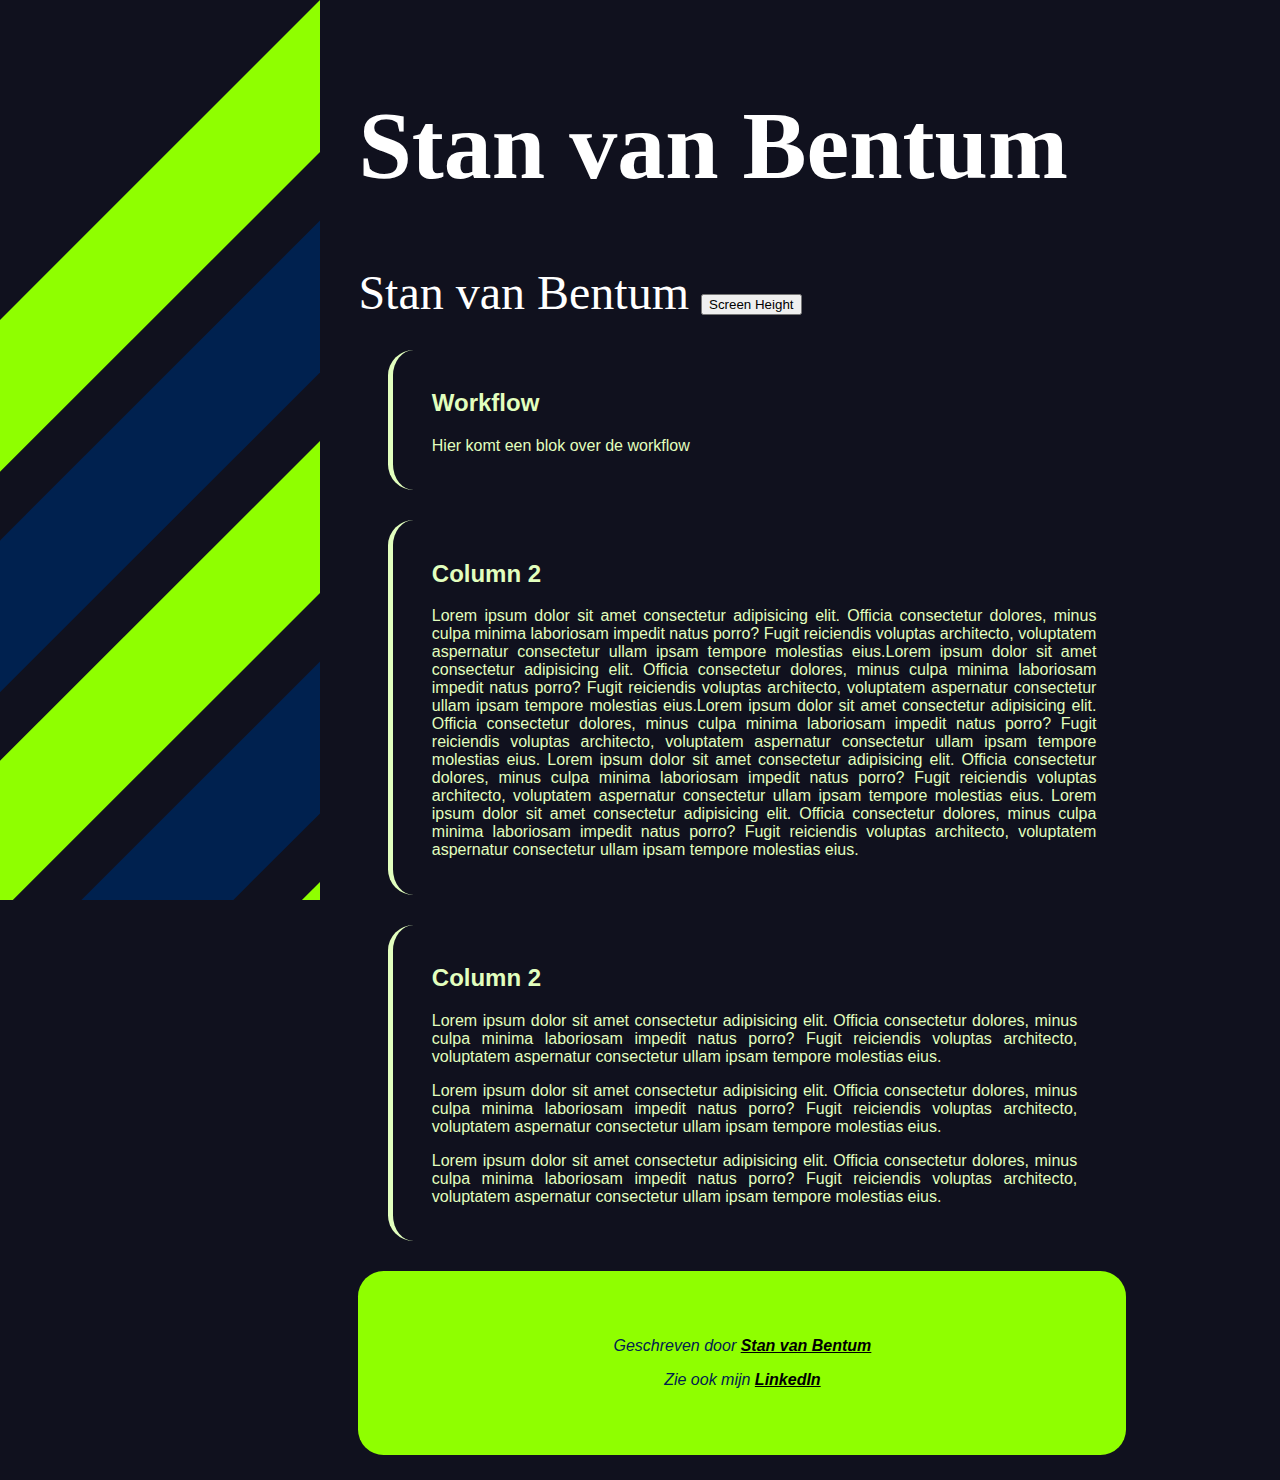
==== commit f24248cc: "Script stuff" ====
--- a/index.html
+++ b/index.html
@@ -82,7 +82,8 @@
                 <address>
                     <p>Geschreven door <a href="mailto:stanvanbentum@hotmail.com" target="_blank">Stan van Bentum</a>
                     </p>
-                    <p>Zie ook mijn <a href="https://www.linkedin.com/in/stanvanbentum/" target="_blank">LinkedIn</a></p>
+                    <p>Zie ook mijn <a href="https://www.linkedin.com/in/stanvanbentum/" target="_blank">LinkedIn</a>
+                    </p>
                 </address>
             </footer>
 
--- a/style/style.css
+++ b/style/style.css
@@ -102,13 +102,6 @@
     padding-right: 0;
 }
 
-#popup {
-    display: block;
-    height: 90px;
-    width: 70px;
-    background-color: 00e600;
-}
-
 /* Responsive layout - when the screen is less than 600px wide, make the two columns stack on top of each other instead of next to each other */
 @media screen and (max-width: 900px) {
     #rightColumn {
@@ -122,6 +115,11 @@
 
     article {
         background-image: linear-gradient(to right, rgba(16, 17, 30, 1) 5%, rgba(16, 17, 30, 0.2));
+    }
+
+    header {
+        background-image: linear-gradient(to bottom, rgba(16, 17, 30, 1) 5%, rgba(16, 17, 30, 0.2));
+
     }
 }
 
